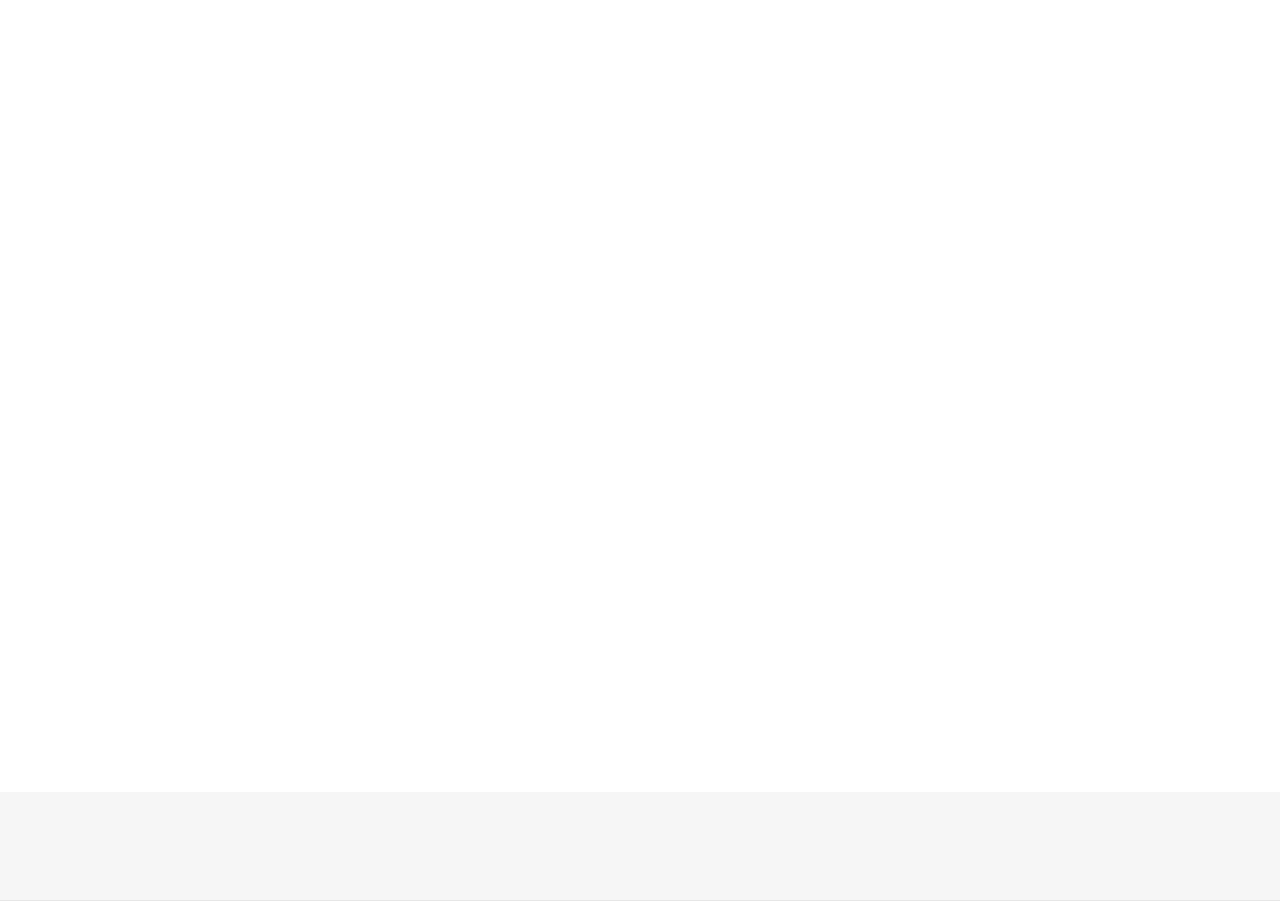
==== website/index.html @ 5d499c59 "adding shopify" ====
<!--Skippies! They make your feet feel fine! Skippies! They cost $19.99-->
<!DOCTYPE html>
<html>
<head>
	<!-- Google tag (gtag.js) -->
	<script async src="https://www.googletagmanager.com/gtag/js?id=G-L37NGV3KVD"></script>
	<script>
	window.dataLayer = window.dataLayer || [];
	function gtag(){dataLayer.push(arguments);}
	gtag('js', new Date());

	gtag('config', 'G-L37NGV3KVD');
	</script>
	<meta charset="UTF-8">
	<title>Skippies Road Bike Sneakers</title>	
  	<meta name="description" content="Skippies road bike sneakers.">
 	<meta name="author" content="Skippies road bike sneakers">
	<meta name="viewport" content="width=device-width, initial-scale=1.0, user-scalable=no">
	<link rel="stylesheet" type="text/css" href="styles/styles.css">
	<link rel="preconnect" href="https://fonts.googleapis.com">
	<link rel="preconnect" href="https://fonts.gstatic.com" crossorigin>
	<link href="https://fonts.googleapis.com/css2?family=Kalam:wght@700&display=swap" rel="stylesheet">
	<link href="https://fonts.googleapis.com/css?family=Roboto:400,500,700" rel="stylesheet">
	<link rel="apple-touch-icon" sizes="180x180" href="img/favicons/apple-touch-icon.png">
	<link rel="icon" type="image/png" sizes="32x32" href="img/favicons/favicon-32x32.png">
	<link rel="icon" type="image/png" sizes="16x16" href="img/favicons/favicon-16x16.png">
	<link rel="manifest" href="img/favicons/manifest.json">
	<link rel="mask-icon" href="img/favicons/safari-pinned-tab.svg" color="#5bbad5">
	<meta name="theme-color" content="#ffffff">
</head>
<body>
	<div class="container hero">
		<div class="brand">
		<a href="https://www.skippies.xyz">
		<img src="img/skippies-logo.svg" class="logo fade fade_ani" alt="Skippies logo.">
		</a>		
		</div>
		<div class="catchphrase">
		<h1 class="quote fade fade_ani">"Skippies! They make your feet feel fine! Skippies! They cost $19.99!"</h1>
		</div>
		<div class="shoes">
		<img src="img/shoes-white.jpg" class="shoes fade fade_ani" alt="Skippies shoes.">
		</div>
		<div id='product-component-1691721168017' style="margin: 0 auto;"></div>
		<!-- <a href="shopify" target="_blank" class="buy btn btn-info btn-lg fade fade_ani">SHOP THE BROOKLYN MODEL</button></a> -->
	</div>

	<script type="text/javascript">
		/*<![CDATA[*/
		(function () {
		  var scriptURL = 'https://sdks.shopifycdn.com/buy-button/latest/buy-button-storefront.min.js';
		  if (window.ShopifyBuy) {
			if (window.ShopifyBuy.UI) {
			  ShopifyBuyInit();
			} else {
			  loadScript();
			}
		  } else {
			loadScript();
		  }
		  function loadScript() {
			var script = document.createElement('script');
			script.async = true;
			script.src = scriptURL;
			(document.getElementsByTagName('head')[0] || document.getElementsByTagName('body')[0]).appendChild(script);
			script.onload = ShopifyBuyInit;
		  }
		  function ShopifyBuyInit() {
			var client = ShopifyBuy.buildClient({
			  domain: '66ab06-2.myshopify.com',
			  storefrontAccessToken: '29d906580c5eb1ef459caec96da511c9',
			});
			ShopifyBuy.UI.onReady(client).then(function (ui) {
			  ui.createComponent('product', {
				id: '8495640707359',
				node: document.getElementById('product-component-1691721168017'),
				moneyFormat: '%24%7B%7Bamount%7D%7D',
				options: {
		  "product": {
			"styles": {
			  "product": {
				"@media (min-width: 601px)": {
				  "max-width": "calc(25% - 20px)",
				  "margin-left": "20px",
				  "margin-bottom": "50px"
				}
			  }
			},
			"contents": {
			  "img": false,
			  "title": false,
			  "price": false
			},
			"text": {
			  "button": "Add to cart"
			}
		  },
		  "productSet": {
			"styles": {
			  "products": {
				"@media (min-width: 601px)": {
				  "margin-left": "-20px"
				}
			  }
			}
		  },
		  "modalProduct": {
			"contents": {
			  "img": false,
			  "imgWithCarousel": true,
			  "button": false,
			  "buttonWithQuantity": true
			},
			"styles": {
			  "product": {
				"@media (min-width: 601px)": {
				  "max-width": "100%",
				  "margin-left": "0px",
				  "margin-bottom": "0px"
				}
			  }
			},
			"text": {
			  "button": "Add to cart"
			}
		  },
		  "option": {},
		  "cart": {
			"text": {
			  "total": "Subtotal",
			  "button": "Checkout"
			}
		  },
		  "toggle": {}
		},
			  });
			});
		  }
		})();
		/*]]>*/
	</script>
<script src="https://code.jquery.com/jquery-1.12.0.min.js"></script></script>
	<div>
		<div class="social" align="center">
			<div class="wrap">
			<a href="mailto:contact@skippies.xyz" target="_blank"><h2 class="contact fade fade_ani">contact@skippies.xyz</h2></a>
			</div>
		</div>
	</div>
</body>
</html>
---- website/styles/styles.css ----
/*General Styles*/

* {
	margin: 0;
	vertical-align: top;
    box-sizing: border-box;
    transition: all 0.3s;
}

body {	
	background-color: #ffffff;
  font-family: 'Kalam', cursive;
  color: #333333;
  -webkit-font-smoothing: antialiased;
	line-height: 1.5;
}

h1 {
	font-size: 22px;
	font-weight: 500;
}

h2 {
	font-size: 18px;
	font-weight: 500;
	line-height: 1.25;
}

a {
	color: #ff6454;
	text-decoration: none;
}

a:hover {
  	color: #006bb6;
	text-decoration: none;
  	transition: 0.3s;
}

a:hover, a:active, a:focus {
	text-decoration: none;
}

.btn {
  font-family:'Roboto', sans-serif;
	color: #ffffff;
	background-color: #006bb6;
	border: none;
	border-radius: 8px;
	padding: 16px 36px;
	font-size: 16px;
  line-height: 1.5;
  font-weight: bold;
  width: 100%;
}

.btn:hover, .btn:active, .btn:focus, .btn-secondary:hover, .btn-secondary:active, .btn-secondary:focus {
	outline: none;
	color: #ffffff;
	background-color: #ff6454;
  transition: 0.5s;
}

/*Layout*/

.hero {
	text-align: center;
  animation-timing-function: cubic-bezier(.2,.08,.25,.92);
	animation-fill-mode: forwards;
  padding: 0% 10% 0% 10%;
	width:100vw;
	height: 88vh;
  display: table-cell;
  vertical-align: middle;
  background-color: #ffffff;
}

.logo {
	width: 50%;
	padding-bottom: 15px;
}

.seal {
  width: 12%;
  padding-bottom: 13px;
}

.catchphrase {
  width: 90%;
	margin: 0 auto;
  margin-bottom: 16px;
}

.shoes{
  width: 110%;
  margin-bottom: 36px;
}

.brand {
  margin-bottom: 36px;
}

.notfound {
	width: 75px;
	padding-bottom: 11px;
}

.social {
	background: #f6f6f6;
  border-bottom: 1px solid #e6e6e6;
	margin: 0 auto;
}

.social a {
  width: calc(100vw / 5.5);
  height: 12vh;
  display: table-cell;
  border: 0;
  text-align: center;
  vertical-align: middle;
  position: relative;
}

.wrap {
  max-width: 1600px;
}

/*Animation*/

@keyframes fade {

0% {
	transform: translateY(20px);
  opacity: 0;
}

100% {
  opacity: 1;
}

}

.fade {
  opacity: 0;
}

.fade_ani {
  animation-name: fade;
  animation-duration: .3s;
	animation-fill-mode: forwards;  
}

.logo {
	animation-delay: .1s;
}

.quote {
	animation-delay: .3s;
}

.shoes {
	animation-delay: .4s;
}

.buy {
	animation-delay: .7s;
}

.contact {
	animation-delay: .9s;
}


/*Media Queries*/

@media screen and (min-width: 768px) {

h1 {
	font-size: 32px;
}

h2 {
	font-size: 24px;
}

.logo {
	width: 280px;
	padding-bottom: 13px;
}

.seal {
  width: 64px;
  padding-bottom: 13px;
}

.catchphrase {
  width: 50%;
}

.shoes {
  width: 500px;
  margin: 0 auto;
  margin-bottom: 40px;
}

.notfound {	
	width: 100px;
	padding-bottom: 13px;
}

.btn {
 font-size: 18px;
}

.social a {
  width: calc(100vw / 4);
}

}
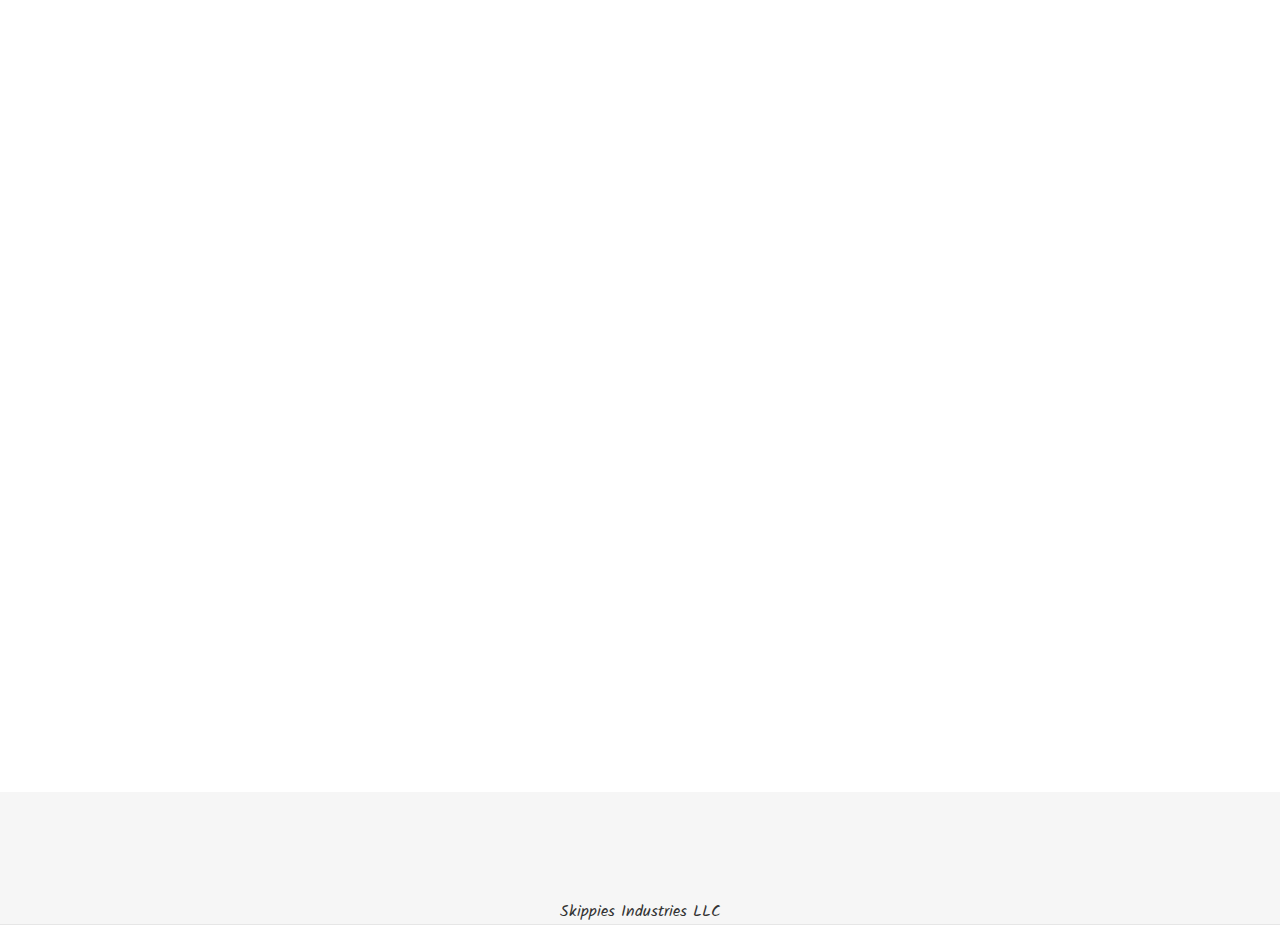
==== commit ed769adb: "adding skippies industries llc" ====
--- a/website/index.html
+++ b/website/index.html
@@ -5,11 +5,11 @@
 	<!-- Google tag (gtag.js) -->
 	<script async src="https://www.googletagmanager.com/gtag/js?id=G-L37NGV3KVD"></script>
 	<script>
-	window.dataLayer = window.dataLayer || [];
-	function gtag(){dataLayer.push(arguments);}
-	gtag('js', new Date());
-
-	gtag('config', 'G-L37NGV3KVD');
+		window.dataLayer = window.dataLayer || [];
+		function gtag(){dataLayer.push(arguments);}
+		gtag('js', new Date());
+
+		gtag('config', 'G-L37NGV3KVD');
 	</script>
 	<meta charset="UTF-8">
 	<title>Skippies Road Bike Sneakers</title>	
@@ -27,6 +27,66 @@
 	<link rel="manifest" href="img/favicons/manifest.json">
 	<link rel="mask-icon" href="img/favicons/safari-pinned-tab.svg" color="#5bbad5">
 	<meta name="theme-color" content="#ffffff">
+	<style>
+/* Popup container - can be anything you want */
+.popup {
+  position: relative;
+  display: inline-block;
+  cursor: pointer;
+  -webkit-user-select: none;
+  -moz-user-select: none;
+  -ms-user-select: none;
+  user-select: none;
+}
+
+/* The actual popup */
+.popup .popuptext {
+    visibility: hidden;
+    width: 280px;
+    background-color: #555555;
+    color: #ffffff;
+    text-align: center;
+    border-radius: 6px;
+    padding: 8px 0;
+    position: absolute;
+    z-index: 1;
+    bottom: 260%;
+    margin-left: -140px;
+    filter: drop-shadow(0 0 0.75rem #333333);
+    font-family: 'Roboto';
+    padding-left: 15%;
+    padding-right: 15%;
+}
+
+/* Popup arrow */
+.popup .popuptext::after {
+  content: "";
+  position: absolute;
+  top: 100%;
+  margin-left: -5px;
+  border-width: 5px;
+  border-style: solid;
+  border-color: #555555 transparent transparent transparent;
+}
+
+/* Toggle this class - hide and show the popup */
+.popup .show {
+  visibility: visible;
+  -webkit-animation: fadeIn 0.1s;
+  animation: fadeIn 0.1s;
+}
+
+/* Add animation (fade in the popup) */
+@-webkit-keyframes fadeIn {
+  from {opacity: 0;} 
+  to {opacity: 1;}
+}
+
+@keyframes fadeIn {
+  from {opacity: 0;}
+  to {opacity: 1;}
+}
+</style>
 </head>
 <body>
 	<div class="container hero">
@@ -41,110 +101,372 @@
 		<div class="shoes">
 		<img src="img/shoes-white.jpg" class="shoes fade fade_ani" alt="Skippies shoes.">
 		</div>
-		<div id='product-component-1691721168017' style="margin: 0 auto;"></div>
-		<!-- <a href="shopify" target="_blank" class="buy btn btn-info btn-lg fade fade_ani">SHOP THE BROOKLYN MODEL</button></a> -->
+		<div id='product-component-1692741425163' class="contact fade fade_ani">
+			<h5 align="left">SELECT A SIZE</h5>
+		</div>
+<script type="text/javascript">
+/*<![CDATA[*/
+(function () {
+  var scriptURL = 'https://sdks.shopifycdn.com/buy-button/latest/buy-button-storefront.min.js';
+  if (window.ShopifyBuy) {
+    if (window.ShopifyBuy.UI) {
+      ShopifyBuyInit();
+    } else {
+      loadScript();
+    }
+  } else {
+    loadScript();
+  }
+  function loadScript() {
+    var script = document.createElement('script');
+    script.async = true;
+    script.src = scriptURL;
+    (document.getElementsByTagName('head')[0] || document.getElementsByTagName('body')[0]).appendChild(script);
+    script.onload = ShopifyBuyInit;
+  }
+  function ShopifyBuyInit() {
+    var client = ShopifyBuy.buildClient({
+      domain: '66ab06-2.myshopify.com',
+      storefrontAccessToken: '29d906580c5eb1ef459caec96da511c9',
+    });
+    ShopifyBuy.UI.onReady(client).then(function (ui) {
+      ui.createComponent('product', {
+        id: '8495640707359',
+        node: document.getElementById('product-component-1692741425163'),
+        moneyFormat: '%24%7B%7Bamount%7D%7D',
+        options: {
+  "product": {
+    "styles": {
+      "product": {
+        "@media (min-width: 601px)": {
+          "max-width": "calc(25% - 20px)",
+          "margin-left": "20px",
+          "margin-bottom": "50px"
+        }
+      },
+      "button": {
+        "font-family": "Roboto, sans-serif",
+        "font-weight": "bold",
+        "font-size": "16px",
+        "padding-top": "16px",
+        "padding-bottom": "16px",
+        ":hover": {
+          "background-color": "#ff6454"
+        },
+        "background-color": "#006bb6",
+        ":focus": {
+          "background-color": "#0060a4"
+        },
+        "border-radius": "8px",
+        "padding-left": "22px",
+        "padding-right": "22px"
+      },
+      "quantityInput": {
+        "font-size": "16px",
+        "padding-top": "16px",
+        "padding-bottom": "16px"
+      }
+    },
+    "contents": {
+      "img": false,
+      "title": false,
+      "price": false
+    },
+    "text": {
+      "button": "GET THE BROOKLYN MODEL"
+    },
+    "googleFonts": [
+      "Roboto"
+    ]
+  },
+  "productSet": {
+    "styles": {
+      "products": {
+        "@media (min-width: 601px)": {
+          "margin-left": "-20px"
+        }
+      }
+    }
+  },
+  "modalProduct": {
+    "contents": {
+      "img": false,
+      "imgWithCarousel": true,
+      "button": false,
+      "buttonWithQuantity": true
+    },
+    "styles": {
+      "product": {
+        "@media (min-width: 601px)": {
+          "max-width": "100%",
+          "margin-left": "0px",
+          "margin-bottom": "0px"
+        }
+      },
+      "button": {
+        "font-family": "Roboto, sans-serif",
+        "font-weight": "bold",
+        "font-size": "16px",
+        "padding-top": "16px",
+        "padding-bottom": "16px",
+        ":hover": {
+          "background-color": "#ff6454"
+        },
+        "background-color": "#006bb6",
+        ":focus": {
+          "background-color": "#0060a4"
+        },
+        "border-radius": "8px",
+        "padding-left": "22px",
+        "padding-right": "22px"
+      },
+      "quantityInput": {
+        "font-size": "16px",
+        "padding-top": "16px",
+        "padding-bottom": "16px"
+      }
+    },
+    "googleFonts": [
+      "Roboto"
+    ],
+    "text": {
+      "button": "Add to cart"
+    }
+  },
+  "option": {
+    "styles": {
+      "label": {
+        "font-family": "Roboto, sans-serif",
+        "font-weight": "bold"
+      },
+      "select": {
+        "font-family": "Roboto, sans-serif",
+        "font-weight": "bold"
+      }
+    },
+    "googleFonts": [
+      "Roboto"
+    ]
+  },
+  "cart": {
+    "styles": {
+      "button": {
+        "font-family": "Roboto, sans-serif",
+        "font-weight": "bold",
+        "font-size": "16px",
+        "padding-top": "16px",
+        "padding-bottom": "16px",
+        ":hover": {
+          "background-color": "#ff6454"
+        },
+        "background-color": "#006bb6",
+        ":focus": {
+          "background-color": "#0060a4"
+        },
+        "border-radius": "8px"
+      },
+      "title": {
+        "color": "#4d4d4d"
+      },
+      "header": {
+        "color": "#4d4d4d"
+      },
+      "lineItems": {
+        "color": "#4d4d4d"
+      },
+      "subtotalText": {
+        "color": "#4d4d4d"
+      },
+      "subtotal": {
+        "color": "#4d4d4d"
+      },
+      "notice": {
+        "color": "#4d4d4d"
+      },
+      "currency": {
+        "color": "#4d4d4d"
+      },
+      "close": {
+        "color": "#4d4d4d",
+        ":hover": {
+          "color": "#4d4d4d"
+        }
+      },
+      "empty": {
+        "color": "#4d4d4d"
+      },
+      "noteDescription": {
+        "color": "#4d4d4d"
+      },
+      "discountText": {
+        "color": "#4d4d4d"
+      },
+      "discountIcon": {
+        "fill": "#4d4d4d"
+      },
+      "discountAmount": {
+        "color": "#4d4d4d"
+      }
+    },
+    "text": {
+      "title": "My Skippies Shopping Cart",
+      "total": "Subtotal",
+      "button": "CONTINUE TO CHECKOUT"
+    },
+    "popup": false,
+    "googleFonts": [
+      "Roboto"
+    ]
+  },
+  "toggle": {
+    "styles": {
+      "toggle": {
+        "font-family": "Roboto, sans-serif",
+        "font-weight": "bold",
+        "background-color": "#006bb6",
+        ":hover": {
+          "background-color": "#ff6454"
+        },
+        ":focus": {
+          "background-color": "#0060a4"
+        }
+      },
+      "count": {
+        "font-size": "16px"
+      }
+    },
+    "googleFonts": [
+      "Roboto"
+    ]
+  },
+  "lineItem": {
+    "styles": {
+      "variantTitle": {
+        "color": "#4d4d4d"
+      },
+      "title": {
+        "color": "#4d4d4d"
+      },
+      "price": {
+        "color": "#4d4d4d"
+      },
+      "fullPrice": {
+        "color": "#4d4d4d"
+      },
+      "discount": {
+        "color": "#4d4d4d"
+      },
+      "discountIcon": {
+        "fill": "#4d4d4d"
+      },
+      "quantity": {
+        "color": "#4d4d4d"
+      },
+      "quantityIncrement": {
+        "color": "#4d4d4d",
+        "border-color": "#4d4d4d"
+      },
+      "quantityDecrement": {
+        "color": "#4d4d4d",
+        "border-color": "#4d4d4d"
+      },
+      "quantityInput": {
+        "color": "#4d4d4d",
+        "border-color": "#4d4d4d"
+      }
+    }
+  }
+},
+      });
+    });
+  }
+})();
+/*]]>*/
+</script>
+<div class="popup contact fade fade_ani" " onclick="myFunction()"><h3>VIEW SIZE CONVERSION CHART</h3>
+  <span class="popuptext" id="myPopup"><table>
+  	<h4>
+  <tr>
+    <th>EU SIZE</th>
+    <th>US WOMEN</th>
+    <th>US MEN</th>
+  </tr>
+  <tr>
+    <td>36</td>
+    <td>6</td>
+    <td>4.5</td>
+  </tr>
+  <tr>
+    <td>37</td>
+    <td>7</td>
+    <td>5</td>
+  </tr>
+  <tr>
+    <td>38</td>
+    <td>7.5</td>
+    <td>6</td>
+  </tr>
+  <tr>
+    <td>39</td>
+    <td>8</td>
+    <td>7</td>
+  </tr>
+  <tr>
+    <td>40</td>
+    <td>9</td>
+    <td>8</td>
+  </tr>
+  <tr>
+    <td>41</td>
+    <td>9.5</td>
+    <td>8.5</td>
+  </tr>
+  <tr>
+    <td>42</td>
+    <td>10</td>
+    <td>9</td>
+  </tr>
+  <tr>
+    <td>43</td>
+    <td>11</td>
+    <td>10</td>
+  </tr>
+  <tr>
+    <td>44</td>
+    <td>12</td>
+    <td>10.5</td>
+  </tr>
+  <tr>
+    <td>45</td>
+    <td>13</td>
+    <td>11</td>
+  </tr>
+  <tr>
+    <td>46</td>
+    <td>13.5</td>
+    <td>12</td>
+  </tr>
+</h4>
+</table></span>
+</div>
+
+
+<script>
+// When the user clicks on div, open the popup
+function myFunction() {
+  var popup = document.getElementById("myPopup");
+  popup.classList.toggle("show");
+}
+</script>
 	</div>
-
-	<script type="text/javascript">
-		/*<![CDATA[*/
-		(function () {
-		  var scriptURL = 'https://sdks.shopifycdn.com/buy-button/latest/buy-button-storefront.min.js';
-		  if (window.ShopifyBuy) {
-			if (window.ShopifyBuy.UI) {
-			  ShopifyBuyInit();
-			} else {
-			  loadScript();
-			}
-		  } else {
-			loadScript();
-		  }
-		  function loadScript() {
-			var script = document.createElement('script');
-			script.async = true;
-			script.src = scriptURL;
-			(document.getElementsByTagName('head')[0] || document.getElementsByTagName('body')[0]).appendChild(script);
-			script.onload = ShopifyBuyInit;
-		  }
-		  function ShopifyBuyInit() {
-			var client = ShopifyBuy.buildClient({
-			  domain: '66ab06-2.myshopify.com',
-			  storefrontAccessToken: '29d906580c5eb1ef459caec96da511c9',
-			});
-			ShopifyBuy.UI.onReady(client).then(function (ui) {
-			  ui.createComponent('product', {
-				id: '8495640707359',
-				node: document.getElementById('product-component-1691721168017'),
-				moneyFormat: '%24%7B%7Bamount%7D%7D',
-				options: {
-		  "product": {
-			"styles": {
-			  "product": {
-				"@media (min-width: 601px)": {
-				  "max-width": "calc(25% - 20px)",
-				  "margin-left": "20px",
-				  "margin-bottom": "50px"
-				}
-			  }
-			},
-			"contents": {
-			  "img": false,
-			  "title": false,
-			  "price": false
-			},
-			"text": {
-			  "button": "Add to cart"
-			}
-		  },
-		  "productSet": {
-			"styles": {
-			  "products": {
-				"@media (min-width: 601px)": {
-				  "margin-left": "-20px"
-				}
-			  }
-			}
-		  },
-		  "modalProduct": {
-			"contents": {
-			  "img": false,
-			  "imgWithCarousel": true,
-			  "button": false,
-			  "buttonWithQuantity": true
-			},
-			"styles": {
-			  "product": {
-				"@media (min-width: 601px)": {
-				  "max-width": "100%",
-				  "margin-left": "0px",
-				  "margin-bottom": "0px"
-				}
-			  }
-			},
-			"text": {
-			  "button": "Add to cart"
-			}
-		  },
-		  "option": {},
-		  "cart": {
-			"text": {
-			  "total": "Subtotal",
-			  "button": "Checkout"
-			}
-		  },
-		  "toggle": {}
-		},
-			  });
-			});
-		  }
-		})();
-		/*]]>*/
-	</script>
+  
 <script src="https://code.jquery.com/jquery-1.12.0.min.js"></script></script>
 	<div>
 		<div class="social" align="center">
 			<div class="wrap">
 			<a href="mailto:contact@skippies.xyz" target="_blank"><h2 class="contact fade fade_ani">contact@skippies.xyz</h2></a>
 			</div>
+      <div>Skippies Industries LLC</div>
 		</div>
 	</div>
 </body>
--- a/website/styles/styles.css
+++ b/website/styles/styles.css
@@ -26,6 +26,20 @@
 	line-height: 1.25;
 }
 
+h3 {
+  font-size: 16px;
+  font-weight: 500;
+  line-height: 1.25;
+  margin-top: 30px;
+  margin-bottom: 30px;
+  font-family:'Roboto', sans-serif;
+}
+
+h4 {
+  font-size: 12px;
+  font-family:'Roboto', sans-serif;
+}
+
 a {
 	color: #ff6454;
 	text-decoration: none;
@@ -40,6 +54,12 @@
 a:hover, a:active, a:focus {
 	text-decoration: none;
 }
+
+.shopify-buy-frame--product {
+    display: block;
+    margin: 0 auto;
+    width: 800px;
+  }
 
 .btn {
   font-family:'Roboto', sans-serif;
@@ -125,6 +145,14 @@
   max-width: 1600px;
 }
 
+.product-component-1692634478164 {
+	width:100vw;
+	height: 88vh;
+  display: table-cell;
+  vertical-align: middle;
+  background-color: #ffffff;
+}
+
 /*Animation*/
 
 @keyframes fade {
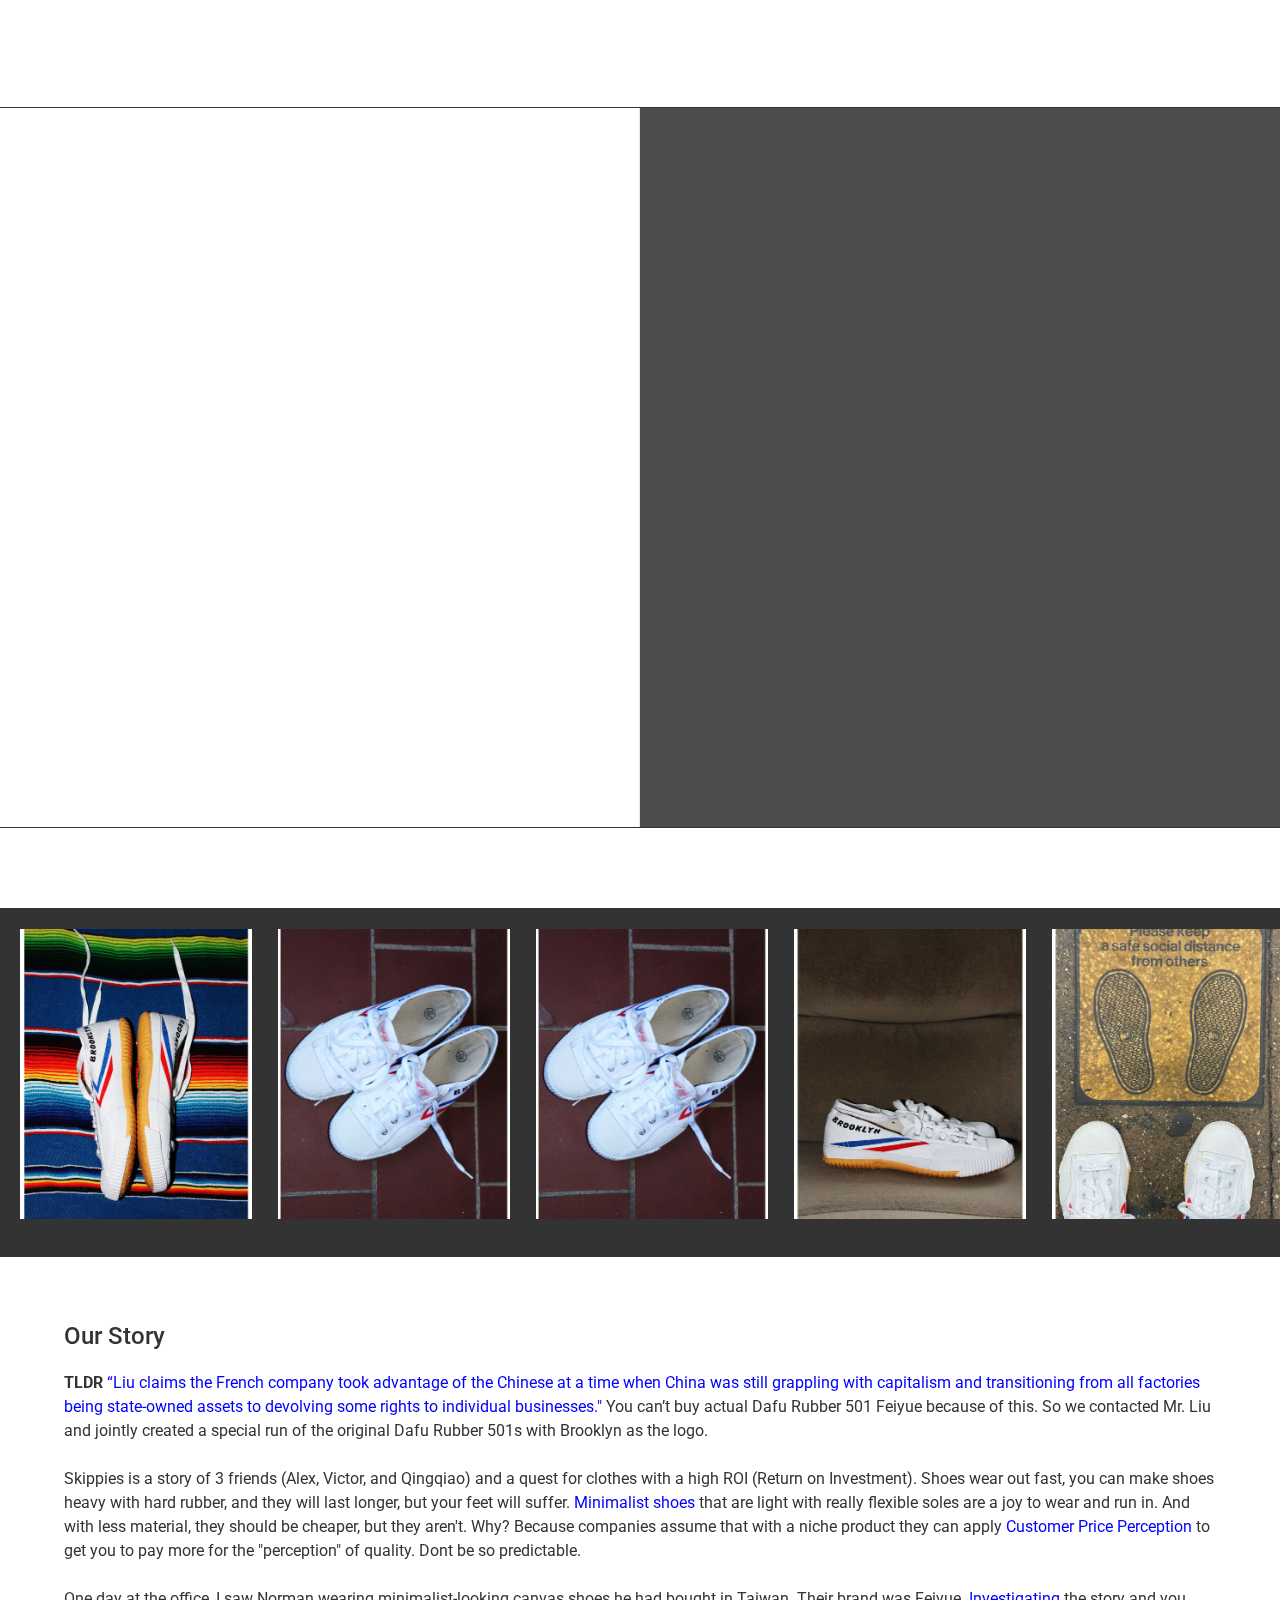
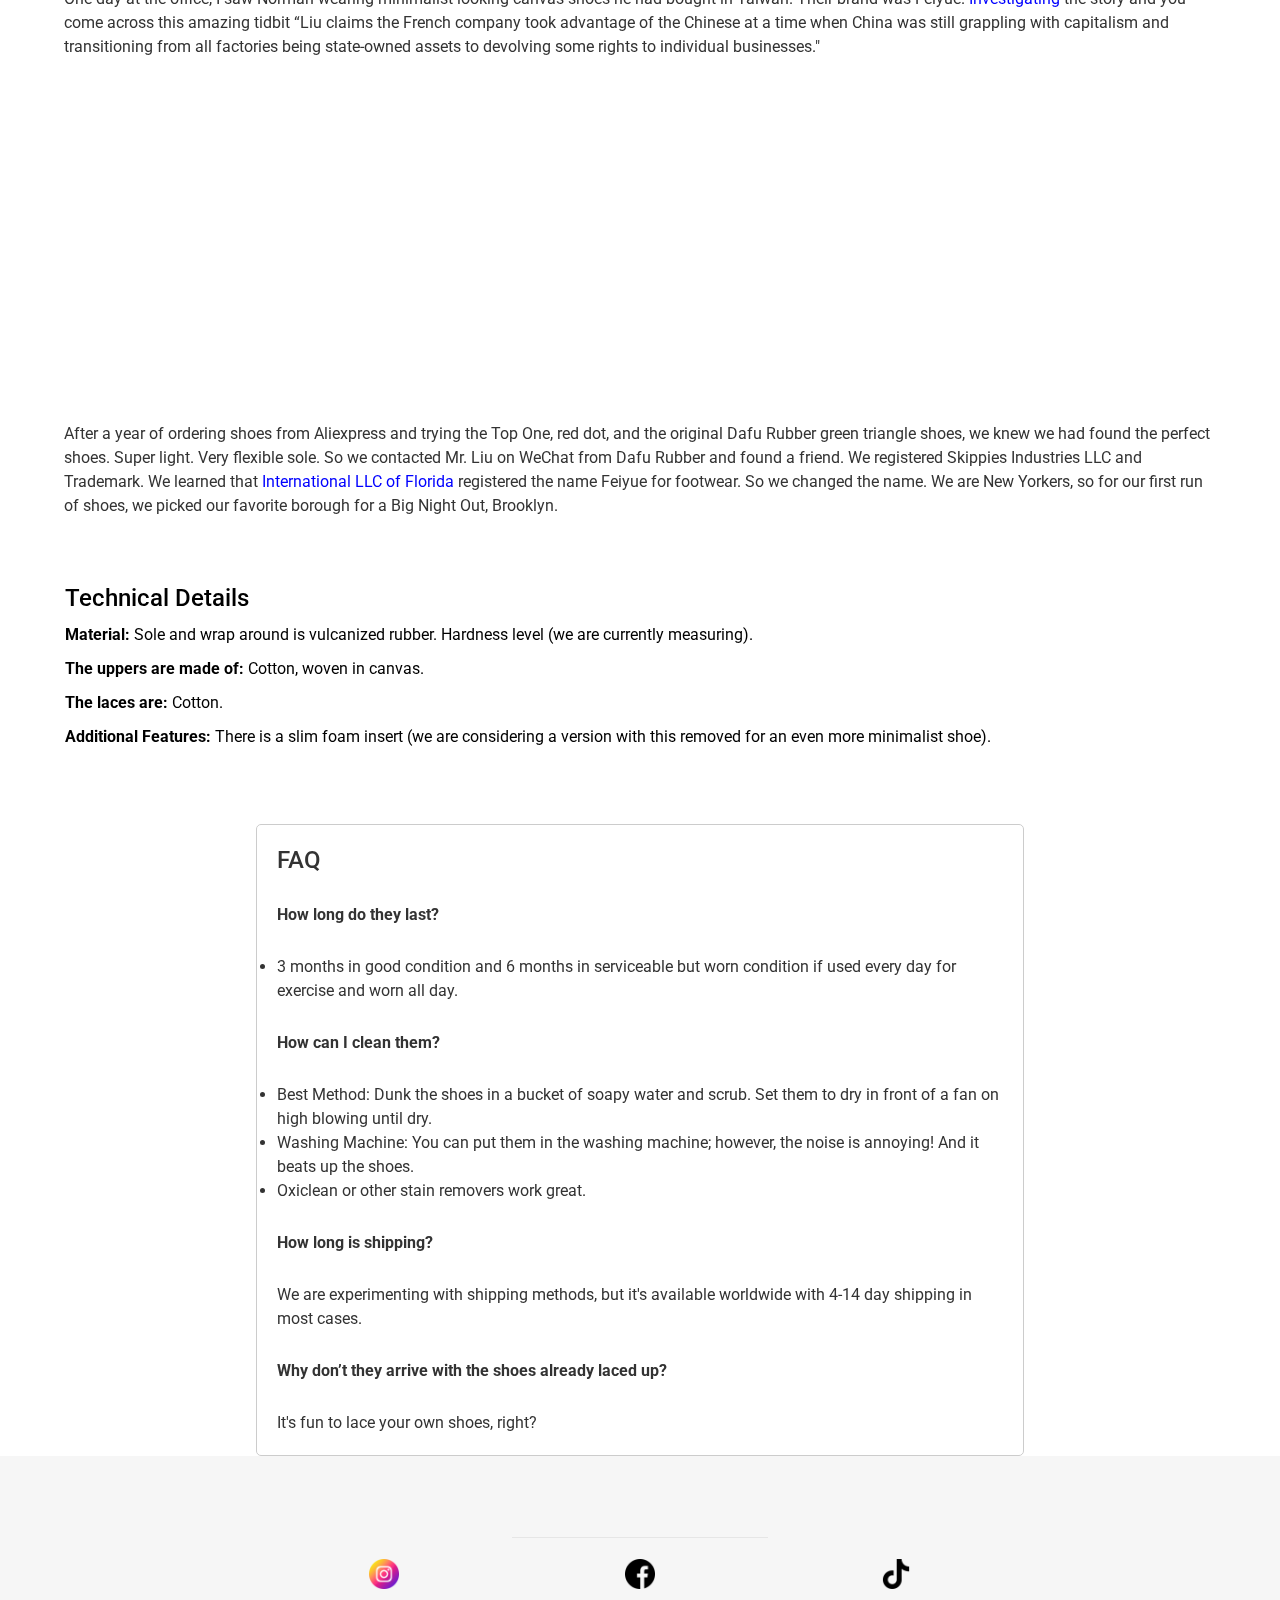
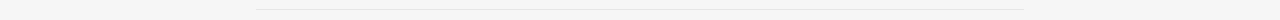
==== commit e3d188f2: "move it all to main" ====
--- a/website/index.html
+++ b/website/index.html
@@ -11,10 +11,11 @@
 
 		gtag('config', 'G-L37NGV3KVD');
 	</script>
+  <meta name="facebook-domain-verification" content="kgql0y1sdasvtj2yg6useh9mh1xpim" />
 	<meta charset="UTF-8">
-	<title>Skippies Road Bike Sneakers</title>	
-  	<meta name="description" content="Skippies road bike sneakers.">
- 	<meta name="author" content="Skippies road bike sneakers">
+	<title>Skippies NYC's Affordable Shoe</title>	
+  	<meta name="description" content="Skippies Brooklyn Sneakers">
+ 	<meta name="author" content="Skippies Brooklyn Sneakers">
 	<meta name="viewport" content="width=device-width, initial-scale=1.0, user-scalable=no">
 	<link rel="stylesheet" type="text/css" href="styles/styles.css">
 	<link rel="preconnect" href="https://fonts.googleapis.com">
@@ -28,7 +29,6 @@
 	<link rel="mask-icon" href="img/favicons/safari-pinned-tab.svg" color="#5bbad5">
 	<meta name="theme-color" content="#ffffff">
 	<style>
-/* Popup container - can be anything you want */
 .popup {
   position: relative;
   display: inline-block;
@@ -50,7 +50,7 @@
     padding: 8px 0;
     position: absolute;
     z-index: 1;
-    bottom: 260%;
+    bottom: 60%;
     margin-left: -140px;
     filter: drop-shadow(0 0 0.75rem #333333);
     font-family: 'Roboto';
@@ -88,304 +88,600 @@
 }
 </style>
 </head>
+
 <body>
-	<div class="container hero">
-		<div class="brand">
-		<a href="https://www.skippies.xyz">
-		<img src="img/skippies-logo.svg" class="logo fade fade_ani" alt="Skippies logo.">
-		</a>		
+	<div class="container hero row">
+		<div class="column">
+			<a href="https://www.skippies.xyz">
+			<img src="img/skippies-logo.svg" class="logo fade fade_ani" alt="Skippies logo.">
+			</a>
+		</div>	
+		<div class="column">
+			<h1 class="quote fade fade_ani">NYC's affordable shoe, $19.99 with free shipping!</h1>
 		</div>
-		<div class="catchphrase">
-		<h1 class="quote fade fade_ani">"Skippies! They make your feet feel fine! Skippies! They cost $19.99!"</h1>
-		</div>
-		<div class="shoes">
-		<img src="img/shoes-white.jpg" class="shoes fade fade_ani" alt="Skippies shoes.">
-		</div>
-		<div id='product-component-1692741425163' class="contact fade fade_ani">
-			<h5 align="left">SELECT A SIZE</h5>
-		</div>
-<script type="text/javascript">
-/*<![CDATA[*/
-(function () {
-  var scriptURL = 'https://sdks.shopifycdn.com/buy-button/latest/buy-button-storefront.min.js';
-  if (window.ShopifyBuy) {
-    if (window.ShopifyBuy.UI) {
-      ShopifyBuyInit();
-    } else {
-      loadScript();
-    }
-  } else {
-    loadScript();
-  }
-  function loadScript() {
-    var script = document.createElement('script');
-    script.async = true;
-    script.src = scriptURL;
-    (document.getElementsByTagName('head')[0] || document.getElementsByTagName('body')[0]).appendChild(script);
-    script.onload = ShopifyBuyInit;
-  }
-  function ShopifyBuyInit() {
-    var client = ShopifyBuy.buildClient({
-      domain: '66ab06-2.myshopify.com',
-      storefrontAccessToken: '29d906580c5eb1ef459caec96da511c9',
-    });
-    ShopifyBuy.UI.onReady(client).then(function (ui) {
-      ui.createComponent('product', {
-        id: '8495640707359',
-        node: document.getElementById('product-component-1692741425163'),
-        moneyFormat: '%24%7B%7Bamount%7D%7D',
-        options: {
-  "product": {
-    "styles": {
+  </div>
+
+	<div class="sneakers row">
+		<div class="column-2 black">
+      <div class="row">
+			<img src="img/brooklyn-black-sneakers.png" class="shoes fade fade_ani" alt="Skippies shoes.">
+      </div>
+			<div id='product-component-1697496834485' class="row contact fade fade_ani">
+			 <h5 align="left">SELECT A SIZE</h5>
+       <script type="text/javascript">
+    /*<![CDATA[*/
+    (function () {
+      var scriptURL = 'https://sdks.shopifycdn.com/buy-button/latest/buy-button-storefront.min.js';
+      if (window.ShopifyBuy) {
+        if (window.ShopifyBuy.UI) {
+          ShopifyBuyInit();
+        } else {
+          loadScript();
+        }
+      } else {
+        loadScript();
+      }
+      function loadScript() {
+        var script = document.createElement('script');
+        script.async = true;
+        script.src = scriptURL;
+        (document.getElementsByTagName('head')[0] || document.getElementsByTagName('body')[0]).appendChild(script);
+        script.onload = ShopifyBuyInit;
+      }
+      function ShopifyBuyInit() {
+        var client = ShopifyBuy.buildClient({
+          domain: '66ab06-2.myshopify.com',
+          storefrontAccessToken: '29d906580c5eb1ef459caec96da511c9',
+        });
+        ShopifyBuy.UI.onReady(client).then(function (ui) {
+          ui.createComponent('product', {
+            id: '8727071195423',
+            node: document.getElementById('product-component-1697496834485'),
+            moneyFormat: '%24%7B%7Bamount%7D%7D',
+            options: {
       "product": {
-        "@media (min-width: 601px)": {
-          "max-width": "calc(25% - 20px)",
-          "margin-left": "20px",
-          "margin-bottom": "50px"
+        "styles": {
+          "product": {
+            "@media (min-width: 601px)": {
+              "max-width": "calc(25% - 20px)",
+              "margin-left": "20px",
+              "margin-bottom": "50px"
+            }
+          },
+          "button": {
+            "font-family": "Roboto, sans-serif",
+            "font-weight": "bold",
+            "font-size": "16px",
+            "padding-top": "16px",
+            "padding-bottom": "16px",
+            ":hover": {
+              "background-color": "#ff6454"
+            },
+            "background-color": "#006bb6",
+            ":focus": {
+              "background-color": "#ff6454"
+            },
+            "border-radius": "8px",
+            "padding-left": "22px",
+            "padding-right": "22px"
+          },
+          "quantityInput": {
+            "font-size": "16px",
+            "padding-top": "16px",
+            "padding-bottom": "16px"
+          }
+        },
+        "contents": {
+          "img": false,
+          "title": false,
+          "price": false
+        },
+        "text": {
+          "button": "GET THE BROOKLYN MODEL"
+        },
+        "googleFonts": [
+          "Roboto"
+        ]
+      },
+      "productSet": {
+        "styles": {
+          "products": {
+            "@media (min-width: 601px)": {
+              "margin-left": "-20px"
+            }
+          }
         }
       },
-      "button": {
-        "font-family": "Roboto, sans-serif",
-        "font-weight": "bold",
-        "font-size": "16px",
-        "padding-top": "16px",
-        "padding-bottom": "16px",
-        ":hover": {
-          "background-color": "#ff6454"
-        },
-        "background-color": "#006bb6",
-        ":focus": {
-          "background-color": "#0060a4"
-        },
-        "border-radius": "8px",
-        "padding-left": "22px",
-        "padding-right": "22px"
-      },
-      "quantityInput": {
-        "font-size": "16px",
-        "padding-top": "16px",
-        "padding-bottom": "16px"
+      "modalProduct": {
+        "contents": {
+          "img": false,
+          "imgWithCarousel": true,
+          "button": false,
+          "buttonWithQuantity": true
+        },
+        "styles": {
+          "product": {
+            "@media (min-width: 601px)": {
+              "max-width": "100%",
+              "margin-left": "0px",
+              "margin-bottom": "0px"
+            }
+          },
+          "button": {
+            "font-family": "Roboto, sans-serif",
+            "font-weight": "bold",
+            "font-size": "16px",
+            "padding-top": "16px",
+            "padding-bottom": "16px",
+            ":hover": {
+              "background-color": "#ff6454"
+            },
+            "background-color": "#006bb6",
+            ":focus": {
+              "background-color": "#ff6454"
+            },
+            "border-radius": "8px",
+            "padding-left": "22px",
+            "padding-right": "22px"
+          },
+          "quantityInput": {
+            "font-size": "16px",
+            "padding-top": "16px",
+            "padding-bottom": "16px"
+          }
+        },
+        "googleFonts": [
+          "Roboto"
+        ],
+        "text": {
+          "button": "Add to cart"
+        }
+      },
+      "option": {
+        "styles": {
+          "label": {
+            "font-family": "Roboto, sans-serif",
+            "font-weight": "bold"
+          },
+          "select": {
+            "font-family": "Roboto, sans-serif",
+            "font-weight": "bold"
+          }
+        },
+        "googleFonts": [
+          "Roboto"
+        ]
+      },
+      "cart": {
+        "styles": {
+          "button": {
+            "font-family": "Roboto, sans-serif",
+            "font-weight": "bold",
+            "font-size": "16px",
+            "padding-top": "16px",
+            "padding-bottom": "16px",
+            ":hover": {
+              "background-color": "#ff6454"
+            },
+            "background-color": "#006bb6",
+            ":focus": {
+              "background-color": "#ff6454"
+            },
+            "border-radius": "8px"
+          },
+          "title": {
+            "color": "#4d4d4d"
+          },
+          "header": {
+            "color": "#4d4d4d"
+          },
+          "lineItems": {
+            "color": "#4d4d4d"
+          },
+          "subtotalText": {
+            "color": "#4d4d4d"
+          },
+          "subtotal": {
+            "color": "#4d4d4d"
+          },
+          "notice": {
+            "color": "#4d4d4d"
+          },
+          "currency": {
+            "color": "#4d4d4d"
+          },
+          "close": {
+            "color": "#4d4d4d",
+            ":hover": {
+              "color": "#4d4d4d"
+            }
+          },
+          "empty": {
+            "color": "#4d4d4d"
+          },
+          "noteDescription": {
+            "color": "#4d4d4d"
+          },
+          "discountText": {
+            "color": "#4d4d4d"
+          },
+          "discountIcon": {
+            "fill": "#4d4d4d"
+          },
+          "discountAmount": {
+            "color": "#4d4d4d"
+          }
+        },
+        "text": {
+          "title": "My Skippies Shopping Cart",
+          "total": "Subtotal",
+          "button": "CONTINUE TO CHECKOUT"
+        },
+        "popup": false,
+        "googleFonts": [
+          "Roboto"
+        ]
+      },
+      "toggle": {
+        "styles": {
+          "toggle": {
+            "font-family": "Roboto, sans-serif",
+            "font-weight": "bold",
+            "background-color": "#ff6454",
+            ":hover": {
+              "background-color": "#006bb6"
+            },
+            ":focus": {
+              "background-color": "#006bb6"
+            }
+          },
+          "count": {
+            "font-size": "16px"
+          }
+        },
+        "googleFonts": [
+          "Roboto"
+        ]
+      },
+      "lineItem": {
+        "styles": {
+          "variantTitle": {
+            "color": "#4d4d4d"
+          },
+          "title": {
+            "color": "#4d4d4d"
+          },
+          "price": {
+            "color": "#4d4d4d"
+          },
+          "fullPrice": {
+            "color": "#4d4d4d"
+          },
+          "discount": {
+            "color": "#4d4d4d"
+          },
+          "discountIcon": {
+            "fill": "#4d4d4d"
+          },
+          "quantity": {
+            "color": "#4d4d4d"
+          },
+          "quantityIncrement": {
+            "color": "#4d4d4d",
+            "border-color": "#4d4d4d"
+          },
+          "quantityDecrement": {
+            "color": "#4d4d4d",
+            "border-color": "#4d4d4d"
+          },
+          "quantityInput": {
+            "color": "#4d4d4d",
+            "border-color": "#4d4d4d"
+          }
+        }
       }
     },
-    "contents": {
-      "img": false,
-      "title": false,
-      "price": false
-    },
-    "text": {
-      "button": "GET THE BROOKLYN MODEL"
-    },
-    "googleFonts": [
-      "Roboto"
-    ]
-  },
-  "productSet": {
-    "styles": {
-      "products": {
-        "@media (min-width: 601px)": {
-          "margin-left": "-20px"
+          });
+        });
+      }
+    })();
+    /*]]>*/
+    </script>
+          </div>
+        </div>
+        <div class="column-2 white">
+          <div class="row">
+          <img src="img/brooklyn-white-sneakers.png" class="shoes fade fade_ani" alt="Skippies shoes.">
+          </div>
+          <div id='product-component-1692741425163' class="contact fade fade_ani">
+          <h5 align="left" style="color:#ffffff">SELECT A SIZE</h5>
+        </div>
+    <script type="text/javascript">
+    /*<![CDATA[*/
+    (function () {
+      var scriptURL = 'https://sdks.shopifycdn.com/buy-button/latest/buy-button-storefront.min.js';
+      if (window.ShopifyBuy) {
+        if (window.ShopifyBuy.UI) {
+          ShopifyBuyInit();
+        } else {
+          loadScript();
+        }
+      } else {
+        loadScript();
+      }
+      function loadScript() {
+        var script = document.createElement('script');
+        script.async = true;
+        script.src = scriptURL;
+        (document.getElementsByTagName('head')[0] || document.getElementsByTagName('body')[0]).appendChild(script);
+        script.onload = ShopifyBuyInit;
+      }
+      function ShopifyBuyInit() {
+        var client = ShopifyBuy.buildClient({
+          domain: '66ab06-2.myshopify.com',
+          storefrontAccessToken: '29d906580c5eb1ef459caec96da511c9',
+        });
+        ShopifyBuy.UI.onReady(client).then(function (ui) {
+          ui.createComponent('product', {
+            id: '8495640707359',
+            node: document.getElementById('product-component-1692741425163'),
+            moneyFormat: '%24%7B%7Bamount%7D%7D',
+            options: {
+      "product": {
+        "styles": {
+          "product": {
+            "@media (min-width: 601px)": {
+              "max-width": "calc(25% - 20px)",
+              "margin-left": "20px",
+              "margin-bottom": "50px"
+            }
+          },
+          "button": {
+            "font-family": "Roboto, sans-serif",
+            "font-weight": "bold",
+            "font-size": "16px",
+            "padding-top": "16px",
+            "padding-bottom": "16px",
+            ":hover": {
+              "background-color": "#006bb6"
+            },
+            "background-color": "#ff6454",
+            ":focus": {
+              "background-color": "#ff6454"
+            },
+            "border-radius": "8px",
+            "padding-left": "22px",
+            "padding-right": "22px"
+          },
+          "quantityInput": {
+            "font-size": "16px",
+            "padding-top": "16px",
+            "padding-bottom": "16px"
+          }
+        },
+        "contents": {
+          "img": false,
+          "title": false,
+          "price": false
+        },
+        "text": {
+          "button": "GET THE BROOKLYN MODEL"
+        },
+        "googleFonts": [
+          "Roboto"
+        ]
+      },
+      "productSet": {
+        "styles": {
+          "products": {
+            "@media (min-width: 601px)": {
+              "margin-left": "-20px"
+            }
+          }
+        }
+      },
+      "modalProduct": {
+        "contents": {
+          "img": false,
+          "imgWithCarousel": true,
+          "button": false,
+          "buttonWithQuantity": true
+        },
+        "styles": {
+          "product": {
+            "@media (min-width: 601px)": {
+              "max-width": "100%",
+              "margin-left": "0px",
+              "margin-bottom": "0px"
+            }
+          },
+          "button": {
+            "font-family": "Roboto, sans-serif",
+            "font-weight": "bold",
+            "font-size": "16px",
+            "padding-top": "16px",
+            "padding-bottom": "16px",
+            ":hover": {
+              "background-color": "#006bb6"
+            },
+            "background-color": "#ff6454",
+            ":focus": {
+              "background-color": "#ff6454"
+            },
+            "border-radius": "8px",
+            "padding-left": "22px",
+            "padding-right": "22px"
+          },
+          "quantityInput": {
+            "font-size": "16px",
+            "padding-top": "16px",
+            "padding-bottom": "16px"
+          }
+        },
+        "googleFonts": [
+          "Roboto"
+        ],
+        "text": {
+          "button": "Add to cart"
+        }
+      },
+      "option": {
+        "styles": {
+          "label": {
+            "font-family": "Roboto, sans-serif",
+            "font-weight": "bold"
+          },
+          "select": {
+            "font-family": "Roboto, sans-serif",
+            "font-weight": "bold"
+          }
+        },
+        "googleFonts": [
+          "Roboto"
+        ]
+      },
+      "cart": {
+        "styles": {
+          "button": {
+            "font-family": "Roboto, sans-serif",
+            "font-weight": "bold",
+            "font-size": "16px",
+            "padding-top": "16px",
+            "padding-bottom": "16px",
+            ":hover": {
+              "background-color": "#006bb6"
+            },
+            "background-color": "#006bb6",
+            ":focus": {
+              "background-color": "#ff6454"
+            },
+            "border-radius": "8px"
+          },
+          "title": {
+            "color": "#4d4d4d"
+          },
+          "header": {
+            "color": "#4d4d4d"
+          },
+          "lineItems": {
+            "color": "#4d4d4d"
+          },
+          "subtotalText": {
+            "color": "#4d4d4d"
+          },
+          "subtotal": {
+            "color": "#4d4d4d"
+          },
+          "notice": {
+            "color": "#4d4d4d"
+          },
+          "currency": {
+            "color": "#4d4d4d"
+          },
+          "close": {
+            "color": "#4d4d4d",
+            ":hover": {
+              "color": "#4d4d4d"
+            }
+          },
+          "empty": {
+            "color": "#4d4d4d"
+          },
+          "noteDescription": {
+            "color": "#4d4d4d"
+          },
+          "discountText": {
+            "color": "#4d4d4d"
+          },
+          "discountIcon": {
+            "fill": "#4d4d4d"
+          },
+          "discountAmount": {
+            "color": "#4d4d4d"
+          }
+        },
+        "text": {
+          "title": "My Skippies Shopping Cart",
+          "total": "Subtotal",
+          "button": "CONTINUE TO CHECKOUT"
+        },
+        "popup": false,
+        "googleFonts": [
+          "Roboto"
+        ]
+      },
+      "toggle": {
+        "styles": {
+          "toggle": {
+            "font-family": "Roboto, sans-serif",
+            "font-weight": "bold",
+            "background-color": "#ff6454",
+            ":hover": {
+              "background-color": "#006bb6"
+            },
+            ":focus": {
+              "background-color": "#006bb6"
+            }
+          },
+          "count": {
+            "font-size": "16px"
+          }
+        },
+        "googleFonts": [
+          "Roboto"
+        ]
+      },
+      "lineItem": {
+        "styles": {
+          "variantTitle": {
+            "color": "#4d4d4d"
+          },
+          "title": {
+            "color": "#4d4d4d"
+          },
+          "price": {
+            "color": "#4d4d4d"
+          },
+          "fullPrice": {
+            "color": "#4d4d4d"
+          },
+          "discount": {
+            "color": "#4d4d4d"
+          },
+          "discountIcon": {
+            "fill": "#4d4d4d"
+          },
+          "quantity": {
+            "color": "#4d4d4d"
+          },
+          "quantityIncrement": {
+            "color": "#4d4d4d",
+            "border-color": "#4d4d4d"
+          },
+          "quantityDecrement": {
+            "color": "#4d4d4d",
+            "border-color": "#4d4d4d"
+          },
+          "quantityInput": {
+            "color": "#4d4d4d",
+            "border-color": "#4d4d4d"
+          }
         }
       }
-    }
-  },
-  "modalProduct": {
-    "contents": {
-      "img": false,
-      "imgWithCarousel": true,
-      "button": false,
-      "buttonWithQuantity": true
     },
-    "styles": {
-      "product": {
-        "@media (min-width: 601px)": {
-          "max-width": "100%",
-          "margin-left": "0px",
-          "margin-bottom": "0px"
-        }
-      },
-      "button": {
-        "font-family": "Roboto, sans-serif",
-        "font-weight": "bold",
-        "font-size": "16px",
-        "padding-top": "16px",
-        "padding-bottom": "16px",
-        ":hover": {
-          "background-color": "#ff6454"
-        },
-        "background-color": "#006bb6",
-        ":focus": {
-          "background-color": "#0060a4"
-        },
-        "border-radius": "8px",
-        "padding-left": "22px",
-        "padding-right": "22px"
-      },
-      "quantityInput": {
-        "font-size": "16px",
-        "padding-top": "16px",
-        "padding-bottom": "16px"
+          });
+        });
       }
-    },
-    "googleFonts": [
-      "Roboto"
-    ],
-    "text": {
-      "button": "Add to cart"
-    }
-  },
-  "option": {
-    "styles": {
-      "label": {
-        "font-family": "Roboto, sans-serif",
-        "font-weight": "bold"
-      },
-      "select": {
-        "font-family": "Roboto, sans-serif",
-        "font-weight": "bold"
-      }
-    },
-    "googleFonts": [
-      "Roboto"
-    ]
-  },
-  "cart": {
-    "styles": {
-      "button": {
-        "font-family": "Roboto, sans-serif",
-        "font-weight": "bold",
-        "font-size": "16px",
-        "padding-top": "16px",
-        "padding-bottom": "16px",
-        ":hover": {
-          "background-color": "#ff6454"
-        },
-        "background-color": "#006bb6",
-        ":focus": {
-          "background-color": "#0060a4"
-        },
-        "border-radius": "8px"
-      },
-      "title": {
-        "color": "#4d4d4d"
-      },
-      "header": {
-        "color": "#4d4d4d"
-      },
-      "lineItems": {
-        "color": "#4d4d4d"
-      },
-      "subtotalText": {
-        "color": "#4d4d4d"
-      },
-      "subtotal": {
-        "color": "#4d4d4d"
-      },
-      "notice": {
-        "color": "#4d4d4d"
-      },
-      "currency": {
-        "color": "#4d4d4d"
-      },
-      "close": {
-        "color": "#4d4d4d",
-        ":hover": {
-          "color": "#4d4d4d"
-        }
-      },
-      "empty": {
-        "color": "#4d4d4d"
-      },
-      "noteDescription": {
-        "color": "#4d4d4d"
-      },
-      "discountText": {
-        "color": "#4d4d4d"
-      },
-      "discountIcon": {
-        "fill": "#4d4d4d"
-      },
-      "discountAmount": {
-        "color": "#4d4d4d"
-      }
-    },
-    "text": {
-      "title": "My Skippies Shopping Cart",
-      "total": "Subtotal",
-      "button": "CONTINUE TO CHECKOUT"
-    },
-    "popup": false,
-    "googleFonts": [
-      "Roboto"
-    ]
-  },
-  "toggle": {
-    "styles": {
-      "toggle": {
-        "font-family": "Roboto, sans-serif",
-        "font-weight": "bold",
-        "background-color": "#006bb6",
-        ":hover": {
-          "background-color": "#ff6454"
-        },
-        ":focus": {
-          "background-color": "#0060a4"
-        }
-      },
-      "count": {
-        "font-size": "16px"
-      }
-    },
-    "googleFonts": [
-      "Roboto"
-    ]
-  },
-  "lineItem": {
-    "styles": {
-      "variantTitle": {
-        "color": "#4d4d4d"
-      },
-      "title": {
-        "color": "#4d4d4d"
-      },
-      "price": {
-        "color": "#4d4d4d"
-      },
-      "fullPrice": {
-        "color": "#4d4d4d"
-      },
-      "discount": {
-        "color": "#4d4d4d"
-      },
-      "discountIcon": {
-        "fill": "#4d4d4d"
-      },
-      "quantity": {
-        "color": "#4d4d4d"
-      },
-      "quantityIncrement": {
-        "color": "#4d4d4d",
-        "border-color": "#4d4d4d"
-      },
-      "quantityDecrement": {
-        "color": "#4d4d4d",
-        "border-color": "#4d4d4d"
-      },
-      "quantityInput": {
-        "color": "#4d4d4d",
-        "border-color": "#4d4d4d"
-      }
-    }
-  }
-},
-      });
-    });
-  }
-})();
-/*]]>*/
-</script>
-<div class="popup contact fade fade_ani" " onclick="myFunction()"><h3>VIEW SIZE CONVERSION CHART</h3>
+    })();
+    /*]]>*/
+    </script>
+	 </div>
+  </div>
+<div>
+    <div class="container size" align="center">
+      <div class="wrap popup contact fade fade_ani" onclick="myFunction()"><h3>SIZE CONVERSION CHART</h3>
   <span class="popuptext" id="myPopup"><table>
-  	<h4>
+    <h4>
   <tr>
     <th>EU SIZE</th>
     <th>US WOMEN</th>
@@ -449,7 +745,79 @@
 </h4>
 </table></span>
 </div>
-
+</div>
+</div>
+<div class="scroll-container">
+      <img src="img/carousel/1.jpg" alt="Skippies Brooklyn Shoes">
+      <img src="img/carousel/2.jpg" alt="Skippies Brooklyn Shoes">
+    <img src="img/carousel/2.jpg" alt="Skippies Brooklyn Shoes">
+    <img src="img/carousel/3.jpg" alt="Skippies Brooklyn Shoes">
+    <img src="img/carousel/4.jpg" alt="Skippies Brooklyn Shoes">
+    <img src="img/carousel/5.jpg" alt="Skippies Brooklyn Shoes">
+    <img src="img/carousel/6.jpg" alt="Skippies Brooklyn Shoes">
+    <img src="img/carousel/7.jpg" alt="Skippies Brooklyn Shoes">
+    <img src="img/carousel/8.jpg" alt="Skippies Brooklyn Shoes">
+    <img src="img/carousel/9.jpg" alt="Skippies Brooklyn Shoes">
+ </div>
+
+<div class="our-story">
+  <h2>Our Story</h2>
+  <p><strong>TLDR</strong> <a href="https://en.wikipedia.org/wiki/Feiyue#:~:text=A%20dispute%20exists,businesses.%22%5B17%5D" style="color: blue"> “Liu claims the French company took advantage of the Chinese at a time when China was still grappling with capitalism and transitioning from all factories being state-owned assets to devolving some rights to individual businesses."</a> You can’t buy actual Dafu Rubber 501 Feiyue because of this. So we contacted Mr. Liu and jointly created a special run of the original Dafu Rubber 501s with Brooklyn as the logo.</p>
+</br>
+  <p>Skippies is a story of 3 friends (Alex, Victor, and Qingqiao) and a quest for clothes with a high ROI (Return on Investment). Shoes wear out fast, you can make shoes heavy with hard rubber, and they will last longer, but your feet will suffer. <a href="https://en.wikipedia.org/wiki/Minimalist_shoe" style="color: blue;"> Minimalist shoes</a> that are light with really flexible soles are a joy to wear and run in. And with less material, they should be cheaper, but they aren't. Why? Because companies assume that with a niche product they can apply <a href="https://en.wikipedia.org/wiki/Minimalist_shoe" style="color: blue;">Customer Price Perception </a> to get you to pay more for the "perception" of quality. Dont be so predictable.</p>
+</br>
+  <p>One day at the office, I saw Norman wearing minimalist-looking canvas shoes he had bought in Taiwan. Their brand was Feiyue. <a href="https://en.wikipedia.org/wiki/Feiyue" style="color: blue;">Investigating</a> the story and you come across this amazing tidbit “Liu claims the French company took advantage of the Chinese at a time when China was still grappling with capitalism and transitioning from all factories being state-owned assets to devolving some rights to individual businesses."</p>
+</br>
+<div class="video-container">
+  <iframe width="75%" height="315" src="https://www.youtube.com/embed/EslrDVTja48?si=q5Hb8QIAIdv2eczD" title="YouTube video player" frameborder="0" allow="accelerometer; autoplay; clipboard-write; encrypted-media; gyroscope; picture-in-picture; web-share" allowfullscreen></iframe>
+</div>
+</br>
+  <p>After a year of ordering shoes from Aliexpress and trying the Top One, red dot, and the original Dafu Rubber green triangle shoes, we knew we had found the perfect shoes. Super light. Very flexible sole. So we contacted Mr. Liu on WeChat from Dafu Rubber and found a friend. We registered Skippies Industries LLC and Trademark. We learned that <a href="https://trademarks.justia.com/874/10/feiyue-87410302.html" style="color: blue;"> International LLC of Florida</a> registered the name Feiyue for footwear. So we changed the name. We are New Yorkers, so for our first run of shoes, we picked our favorite borough for a Big Night Out, Brooklyn.</p>
+
+</div>
+<div class="technical-details">
+  <h2>Technical Details</h2>
+  <ul>
+    <li>
+      <strong>Material:</strong> Sole and wrap around is vulcanized rubber. Hardness level (we are currently measuring).
+    </li>
+    <li>
+      <strong>The uppers are made of:</strong> Cotton, woven in canvas.
+    </li>
+    <li>
+      <strong>The laces are:</strong> Cotton.
+    </li>
+    <li>
+      <strong>Additional Features:</strong> There is a slim foam insert (we are considering a version with this removed for an even more minimalist shoe).
+    </li>
+  </ul>
+</div>
+</div>
+<div class="faq-container">
+  <h2>FAQ</h2>
+  <div class="faq-item">
+    <h3>How long do they last?</h3>
+    <ul>
+      <li> 3 months in good condition and 6 months in serviceable but worn condition if used every day for exercise and worn all day. 
+    </ul>
+  </div>
+  <div class="faq-item">
+    <h3>How can I clean them?</h3>
+    <ul>
+      <li>Best Method: Dunk the shoes in a bucket of soapy water and scrub. Set them to dry in front of a fan on high blowing until dry.</li>
+      <li>Washing Machine: You can put them in the washing machine; however, the noise is annoying! And it beats up the shoes.</li>
+      <li>Oxiclean or other stain removers work great.</li>
+    </ul>
+  </div>
+  <div class="faq-item">
+    <h3>How long is shipping?</h3>
+    <p>We are experimenting with shipping methods, but it's available worldwide with 4-14 day shipping in most cases.</p>
+  </div>
+  <div class="faq-item">
+    <h3>Why don’t they arrive with the shoes already laced up?</h3>
+    <p>It's fun to lace your own shoes, right?</p>
+  </div>
+</div>
 
 <script>
 // When the user clicks on div, open the popup
@@ -457,17 +825,45 @@
   var popup = document.getElementById("myPopup");
   popup.classList.toggle("show");
 }
+
+let scrollAmount = 0;
+
+function startScrollingLeft() {
+    scrollAmount = 1;
+    scroll();
+}
+
+function startScrollingRight() {
+    scrollAmount = -1;
+    scroll();
+}
+
+function stopScrolling() {
+    scrollAmount = 0;
+}
+
+function scroll() {
+    const imageContainer = document.querySelector(".image-container");
+    imageContainer.scrollLeft += scrollAmount;
+    requestAnimationFrame(scroll);
+}
+
 </script>
-	</div>
-  
+  </div>
 <script src="https://code.jquery.com/jquery-1.12.0.min.js"></script></script>
-	<div>
-		<div class="social" align="center">
-			<div class="wrap">
-			<a href="mailto:contact@skippies.xyz" target="_blank"><h2 class="contact fade fade_ani">contact@skippies.xyz</h2></a>
-			</div>
-      <div>Skippies Industries LLC</div>
-		</div>
-	</div>
+    </div>
+  </div>
+  <div class="container social" align="center">
+    <div class="wrap">
+      <a href="mailto:contact@skippies.xyz" target="_blank">
+        <h2 class="contact fade fade_ani">contact@skippies.xyz</h2>
+      </a>
+      <div class="social-icons">
+        <a href="https://www.instagram.com/skippies.xyz" target="_blank"><img src="img/instagram.png" alt="Instagram"></a>
+        <a href="https://www.facebook.com/profile.php?id=61551121873431" target="_blank"><img src="img/facebook.png" alt="Facebook"></a>
+        <a href="https://www.tiktok.com/@skippies.xyz" target="_blank"><img src="img/tik-tok.png" alt="TikTok"></a>
+      </div>
+    </div>
+  </div>  
 </body>
 </html>--- a/website/styles/styles.css
+++ b/website/styles/styles.css
@@ -1,4 +1,5 @@
 /*General Styles*/
+@import url('https://fonts.googleapis.com/css?family=Roboto&display=swap');
 
 * {
 	margin: 0;
@@ -16,8 +17,9 @@
 }
 
 h1 {
-	font-size: 22px;
+	font-size: 14px;
 	font-weight: 500;
+  text-align: right;
 }
 
 h2 {
@@ -84,20 +86,45 @@
 /*Layout*/
 
 .hero {
-	text-align: center;
+	text-align: left;
   animation-timing-function: cubic-bezier(.2,.08,.25,.92);
 	animation-fill-mode: forwards;
   padding: 0% 10% 0% 10%;
 	width:100vw;
-	height: 88vh;
+	height: 12vh;
   display: table-cell;
   vertical-align: middle;
   background-color: #ffffff;
+  border-bottom: 1px solid #333333;
+}
+
+.row {
+  display: flex;
+  flex-direction: row;
+  flex-wrap: wrap;
+}
+
+.column {
+  flex-basis: 50%;
+  display: flex;
+  align-items: center;
+}
+
+.column-2 {
+  flex-basis: 100%;
+  padding-top: 10%;
+  padding-bottom: 10%;
 }
 
 .logo {
-	width: 50%;
-	padding-bottom: 15px;
+  width: 50%;
+  padding-bottom: 15px;
+}
+
+.catchphrase {
+  width: 90%;
+  margin: 0 auto;
+  margin-bottom: 16px;
 }
 
 .seal {
@@ -105,19 +132,31 @@
   padding-bottom: 13px;
 }
 
-.catchphrase {
-  width: 90%;
-	margin: 0 auto;
-  margin-bottom: 16px;
+.sneakers{
+  animation-fill-mode: forwards;
+  height: 80vh;
+  background-color: #ffffff;
+  border-bottom: 1px solid #333333;
+  overflow: hidden;
+  z-index: 999;
 }
 
 .shoes{
-  width: 110%;
-  margin-bottom: 36px;
-}
-
-.brand {
-  margin-bottom: 36px;
+  width: 40%;
+  display: block;
+  margin-left: auto;
+  margin-right: auto;
+  margin-bottom: 30px;
+}
+
+.black {
+  background: #ffffff;  
+  border-right: 1px solid #e6e6e6;
+}
+
+
+.white {
+  background: #4d4d4d;
 }
 
 .notfound {
@@ -125,20 +164,56 @@
 	padding-bottom: 11px;
 }
 
-.social {
-	background: #f6f6f6;
-  border-bottom: 1px solid #e6e6e6;
-	margin: 0 auto;
-}
-
-.social a {
+.size {
+  background: #ffffff;
+  margin: 0 auto;
+  border-bottom: 1px solid #333333;
+}
+
+.size a {
   width: calc(100vw / 5.5);
-  height: 12vh;
+  height: 8vh;
   display: table-cell;
   border: 0;
   text-align: center;
   vertical-align: middle;
   position: relative;
+}
+
+/* Apply styles to the footer */
+.social {
+  background: #f6f6f6;
+  margin: 0 auto;
+  padding: 10px 0; /* Add some vertical spacing */
+}
+
+.social a {
+  width: calc(100vw / 5.5);
+  height: 8vh;
+  display: table-cell;
+  border: 0;
+  text-align: center;
+  vertical-align: middle;
+  position: relative;
+  border-bottom: 1px solid #e6e6e6;
+}
+
+/* Style the social media icons */
+.social-icons a {
+  margin: 0 10px; /* Adjust the spacing as needed */
+  text-decoration: none;
+  color: #333333; /* Change the icon color */
+}
+
+/* Style the social media icons on hover */
+.social-icons a:hover {
+  color: #006bb6; /* Change the icon color on hover */
+}
+
+/* Style the social media icon images */
+.social-icons img {
+  width: 30px; /* Adjust the icon size as needed */
+  height: 30px;
 }
 
 .wrap {
@@ -204,7 +279,7 @@
 @media screen and (min-width: 768px) {
 
 h1 {
-	font-size: 32px;
+	font-size: 16px;
 }
 
 h2 {
@@ -212,8 +287,14 @@
 }
 
 .logo {
-	width: 280px;
+	width: 88px;
 	padding-bottom: 13px;
+}
+
+
+.shoes{
+  width: 70%;
+  margin-bottom: 50px;
 }
 
 .seal {
@@ -221,14 +302,8 @@
   padding-bottom: 13px;
 }
 
-.catchphrase {
-  width: 50%;
-}
-
-.shoes {
-  width: 500px;
-  margin: 0 auto;
-  margin-bottom: 40px;
+.column-2 {  
+  flex-basis: 50%;
 }
 
 .notfound {	
@@ -244,4 +319,96 @@
   width: calc(100vw / 4);
 }
 
-}+.social a {
+  width: calc(100vw / 5);
+}
+
+}
+
+/* Add this CSS for the "Our Story" section */
+.our-story {
+  background-color: #ffffff;
+  text-align: left; /* Center-align the content */
+  font-family: 'Roboto', sans-serif;
+  color: #333333; /* Use the same text color as the rest of the page */
+  margin: 5%; 
+}
+
+.our-story h2 {
+  font-size: 24px; /* Adjust the font size for the section title */
+  font-weight: 500;
+  margin-bottom: 20px; /* Add some spacing below the title */
+}
+
+.our-story p {
+  font-size: 16px; /* Set the font size for the paragraph */
+  line-height: 1.5;
+}
+
+.technical-details {
+  border: 1px solid #ffffff;
+  margin: 5%; /* Set left and right margins to 25% */
+  background-color: #ffffff;
+  font-family: 'Roboto', sans-serif;
+  text-align: left; 
+}
+
+.technical-details h2 {
+  font-size: 24px;
+  margin-bottom: 10px;
+  color: #000000;
+}
+
+.technical-details ul {
+  list-style: none;
+  padding: 0;
+}
+
+.technical-details li {
+  margin-bottom: 10px;
+  color: #000000;
+}
+
+.technical-details strong {
+  font-weight: bold;
+  color: #000000;
+}
+
+.video-container {
+  text-align: center; /* Center content horizontally */
+  margin: 0 auto; /* Center content vertically */
+  width: 80%; /* Adjust the width as needed */
+}
+
+.faq-container {
+  font-family: 'Roboto', sans-serif;
+  text-align: left; /* Left-align the text inside the container */
+  margin: 0px 20%; /* Center horizontally and add margin for vertical centering */
+  padding: 20px; /* Add some padding for spacing */
+  border: 1px solid #ccc;
+  border-radius: 5px;
+}
+
+.faq-container h3 {
+  font-weight: bold;
+}
+
+/* Style the questions and answers */
+.faq-container ul {
+  list-style-type: disc;
+  padding-left: 0px;
+}
+
+
+div.scroll-container {
+  background-color: #333;
+  overflow: auto;
+  white-space: nowrap;
+  padding: 10px;
+}
+
+div.scroll-container img {
+  padding: 10px;
+  max-width: 20%;
+}
+
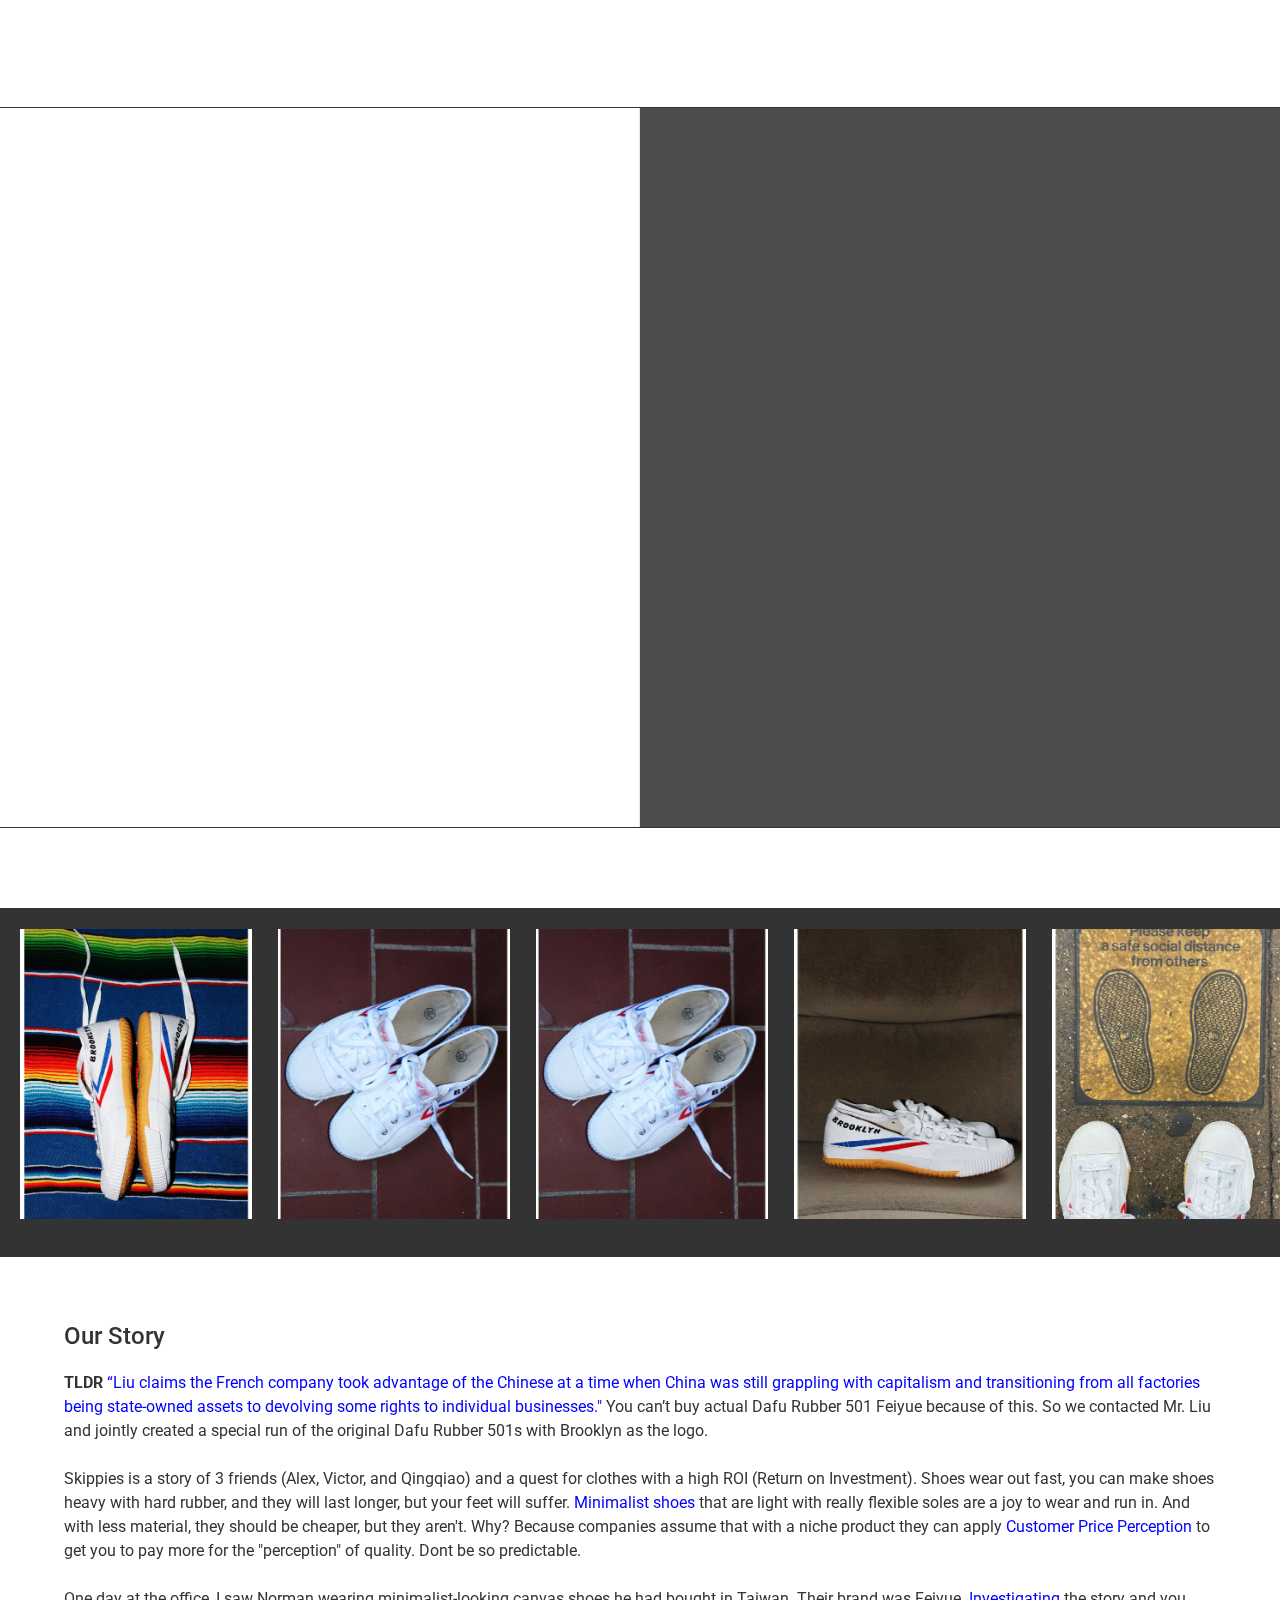
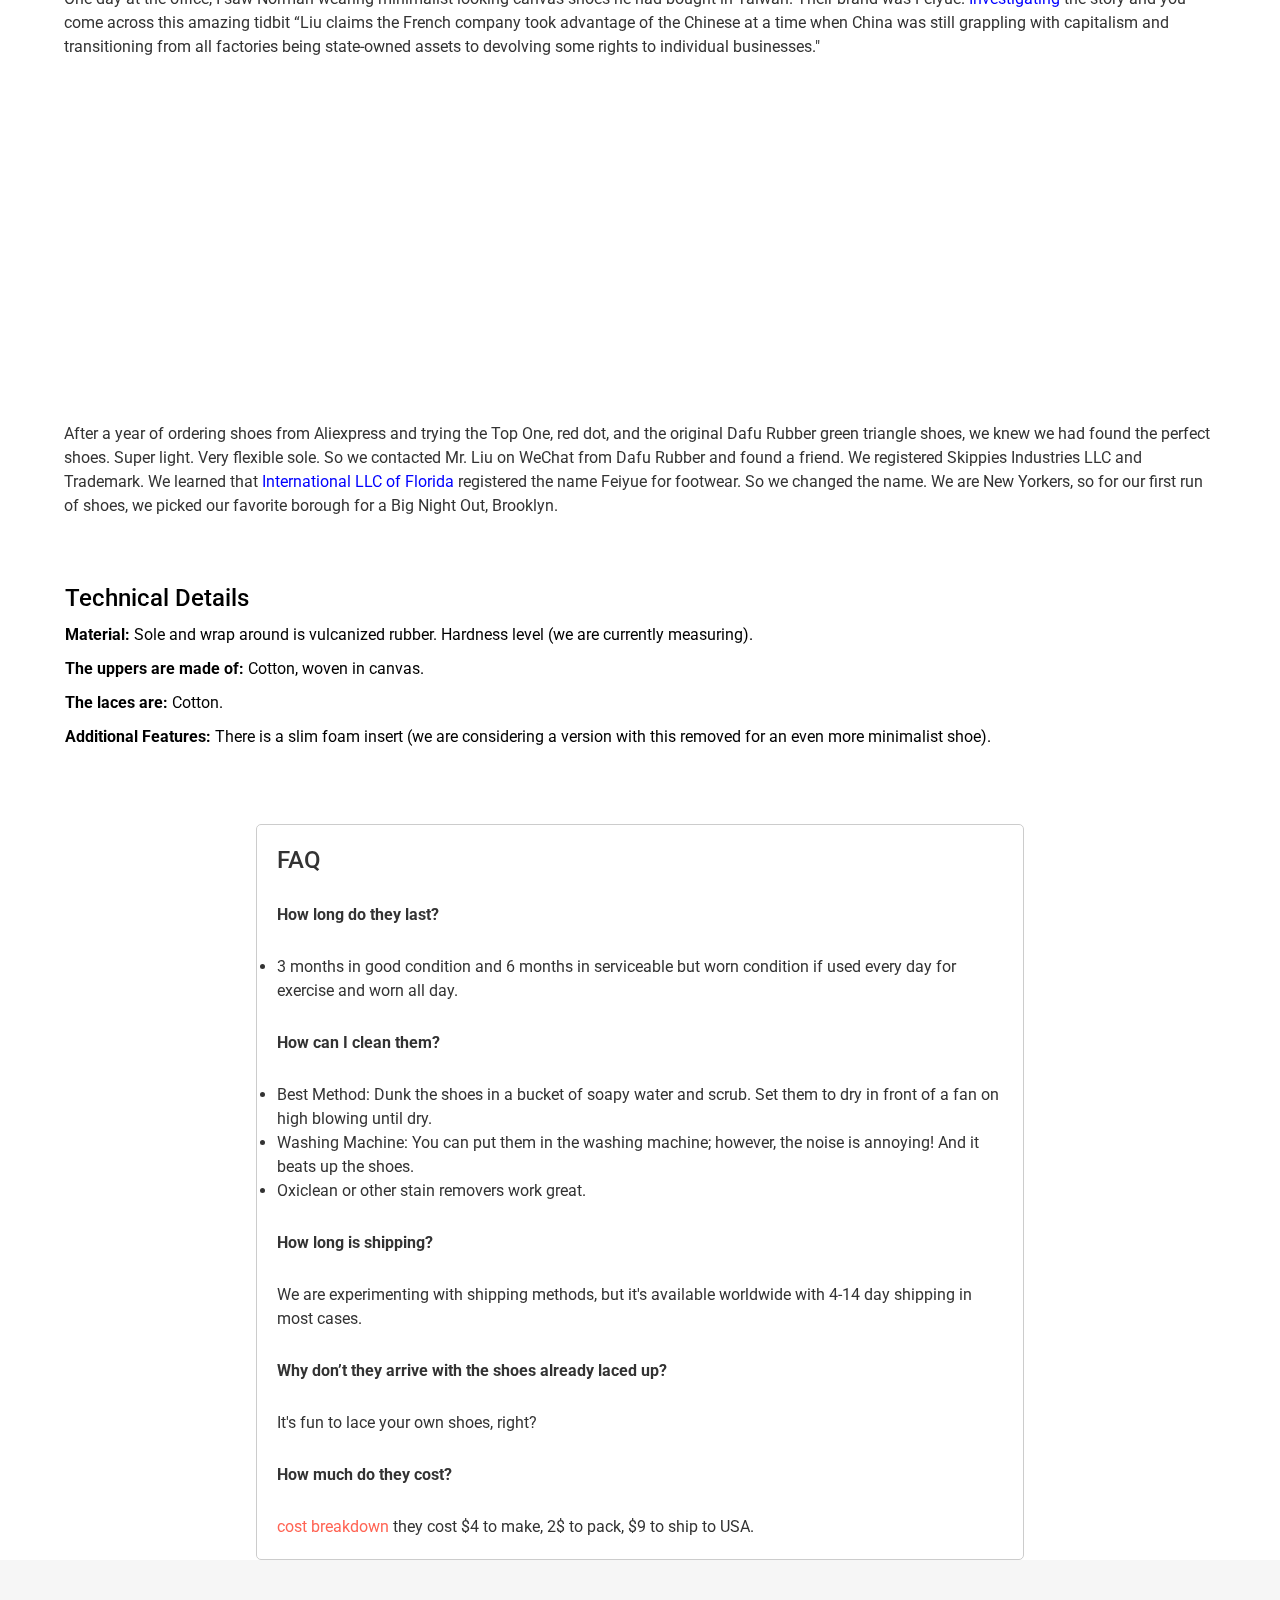
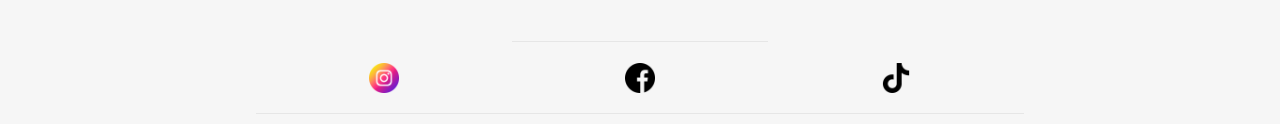
==== commit ada6dbb8: "add cost info" ====
--- a/website/index.html
+++ b/website/index.html
@@ -817,6 +817,10 @@
     <h3>Why don’t they arrive with the shoes already laced up?</h3>
     <p>It's fun to lace your own shoes, right?</p>
   </div>
+  <div class="faq-item">
+    <h3>How much do they cost?</h3>
+    <p> <a href="https://blog.labsbell.com/blog/SkippiesPart2"> cost breakdown </a> they cost $4 to make, 2$ to pack, $9 to ship to USA. </p>
+  </div>
 </div>
 
 <script>
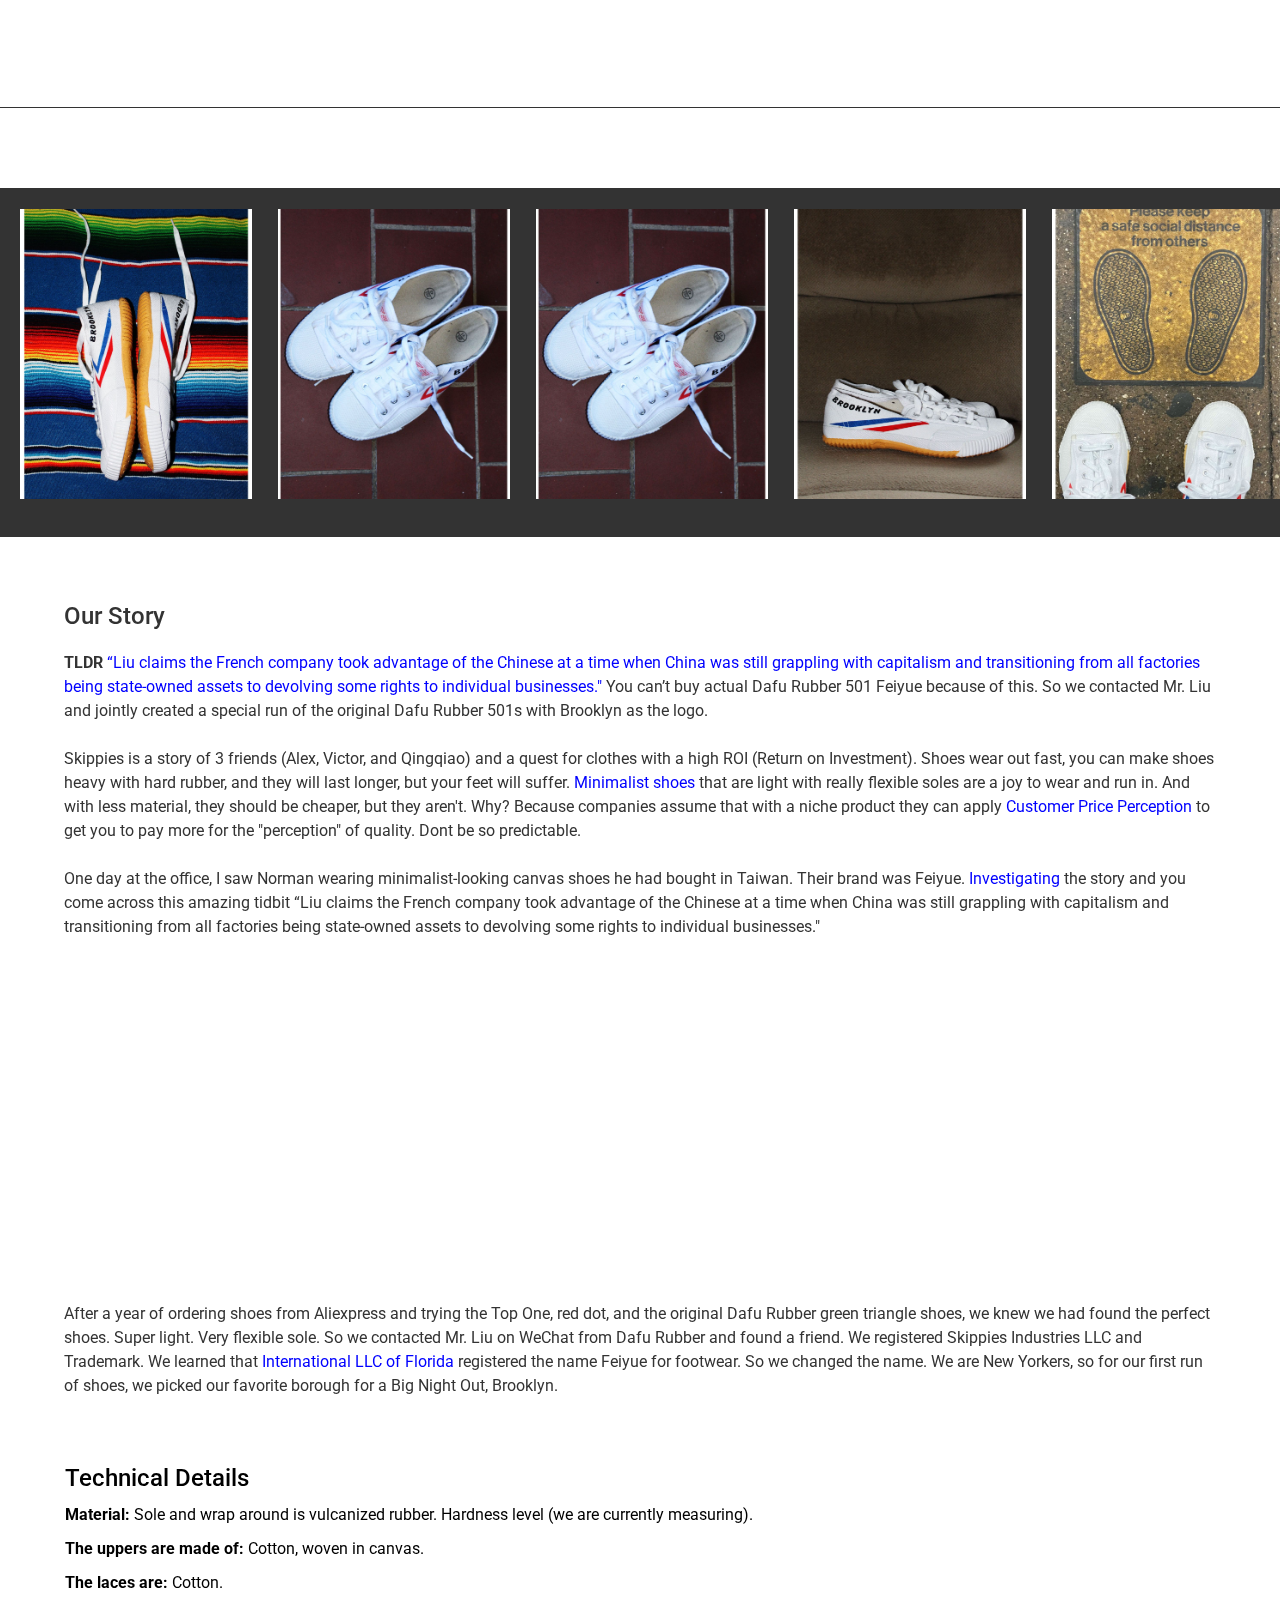
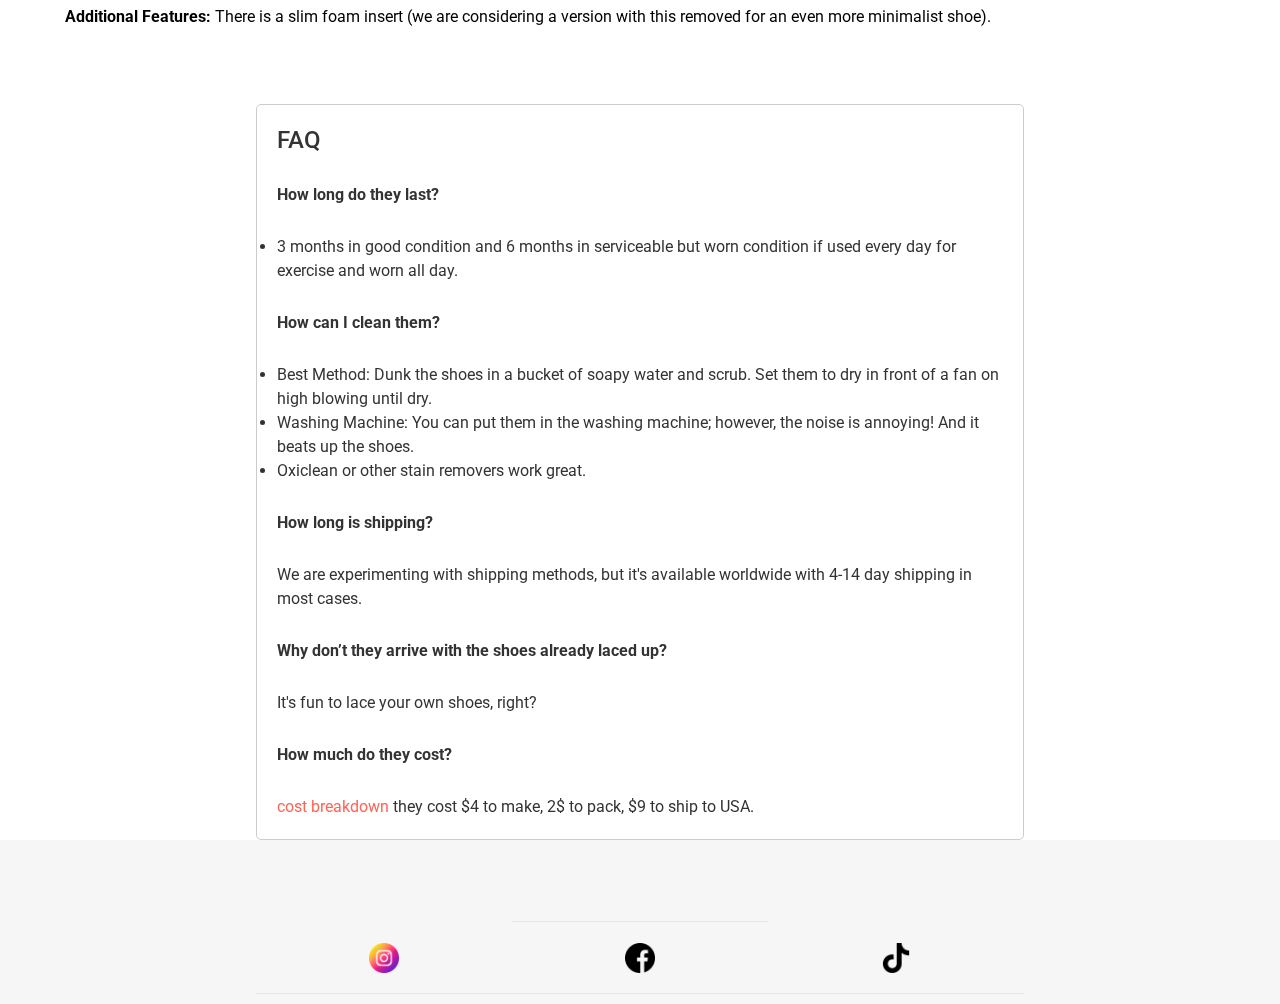
==== commit 3e7c7726: "new shoes" ====
--- a/website/index.html
+++ b/website/index.html
@@ -101,582 +101,290 @@
 		</div>
   </div>
 
-	<div class="sneakers row">
-		<div class="column-2 black">
-      <div class="row">
-			<img src="img/brooklyn-black-sneakers.png" class="shoes fade fade_ani" alt="Skippies shoes.">
-      </div>
-			<div id='product-component-1697496834485' class="row contact fade fade_ani">
-			 <h5 align="left">SELECT A SIZE</h5>
-       <script type="text/javascript">
-    /*<![CDATA[*/
-    (function () {
-      var scriptURL = 'https://sdks.shopifycdn.com/buy-button/latest/buy-button-storefront.min.js';
-      if (window.ShopifyBuy) {
-        if (window.ShopifyBuy.UI) {
-          ShopifyBuyInit();
-        } else {
-          loadScript();
-        }
+  <div id='collection-component-1729472948974'></div>
+  <script type="text/javascript">
+  /*<![CDATA[*/
+  (function () {
+    var scriptURL = 'https://sdks.shopifycdn.com/buy-button/latest/buy-button-storefront.min.js';
+    if (window.ShopifyBuy) {
+      if (window.ShopifyBuy.UI) {
+        ShopifyBuyInit();
       } else {
         loadScript();
       }
-      function loadScript() {
-        var script = document.createElement('script');
-        script.async = true;
-        script.src = scriptURL;
-        (document.getElementsByTagName('head')[0] || document.getElementsByTagName('body')[0]).appendChild(script);
-        script.onload = ShopifyBuyInit;
+    } else {
+      loadScript();
+    }
+    function loadScript() {
+      var script = document.createElement('script');
+      script.async = true;
+      script.src = scriptURL;
+      (document.getElementsByTagName('head')[0] || document.getElementsByTagName('body')[0]).appendChild(script);
+      script.onload = ShopifyBuyInit;
+    }
+    function ShopifyBuyInit() {
+      var client = ShopifyBuy.buildClient({
+        domain: '66ab06-2.myshopify.com',
+        storefrontAccessToken: '29d906580c5eb1ef459caec96da511c9',
+      });
+      ShopifyBuy.UI.onReady(client).then(function (ui) {
+        ui.createComponent('collection', {
+          id: '456990523679',
+          node: document.getElementById('collection-component-1729472948974'),
+          moneyFormat: '%24%7B%7Bamount%7D%7D',
+          options: {
+    "product": {
+      "styles": {
+        "product": {
+          "@media (min-width: 601px)": {
+            "max-width": "calc(33.33333% - 30px)",
+            "margin-left": "30px",
+            "margin-bottom": "50px",
+            "width": "calc(33.33333% - 30px)"
+          },
+          "img": {
+            "height": "calc(100% - 15px)",
+            "position": "absolute",
+            "left": "0",
+            "right": "0",
+            "top": "0"
+          },
+          "imgWrapper": {
+            "padding-top": "calc(75% + 15px)",
+            "position": "relative",
+            "height": "0"
+          }
+        },
+        "button": {
+          "font-family": "Roboto, sans-serif",
+          "font-weight": "bold",
+          "font-size": "16px",
+          "padding-top": "16px",
+          "padding-bottom": "16px",
+          ":hover": {
+            "background-color": "#e65a4c"
+          },
+          "background-color": "#ff6454",
+          ":focus": {
+            "background-color": "#e65a4c"
+          },
+          "border-radius": "8px"
+        },
+        "quantityInput": {
+          "font-size": "16px",
+          "padding-top": "16px",
+          "padding-bottom": "16px"
+        }
+      },
+      "text": {
+        "button": "Add to cart"
+      },
+      "googleFonts": [
+        "Roboto"
+      ]
+    },
+    "productSet": {
+      "styles": {
+        "products": {
+          "@media (min-width: 601px)": {
+            "margin-left": "-30px"
+          }
+        }
       }
-      function ShopifyBuyInit() {
-        var client = ShopifyBuy.buildClient({
-          domain: '66ab06-2.myshopify.com',
-          storefrontAccessToken: '29d906580c5eb1ef459caec96da511c9',
-        });
-        ShopifyBuy.UI.onReady(client).then(function (ui) {
-          ui.createComponent('product', {
-            id: '8727071195423',
-            node: document.getElementById('product-component-1697496834485'),
-            moneyFormat: '%24%7B%7Bamount%7D%7D',
-            options: {
-      "product": {
-        "styles": {
-          "product": {
-            "@media (min-width: 601px)": {
-              "max-width": "calc(25% - 20px)",
-              "margin-left": "20px",
-              "margin-bottom": "50px"
-            }
-          },
-          "button": {
-            "font-family": "Roboto, sans-serif",
-            "font-weight": "bold",
-            "font-size": "16px",
-            "padding-top": "16px",
-            "padding-bottom": "16px",
-            ":hover": {
-              "background-color": "#ff6454"
-            },
-            "background-color": "#006bb6",
-            ":focus": {
-              "background-color": "#ff6454"
-            },
-            "border-radius": "8px",
-            "padding-left": "22px",
-            "padding-right": "22px"
-          },
-          "quantityInput": {
-            "font-size": "16px",
-            "padding-top": "16px",
-            "padding-bottom": "16px"
+    },
+    "modalProduct": {
+      "contents": {
+        "img": false,
+        "imgWithCarousel": true,
+        "button": false,
+        "buttonWithQuantity": true
+      },
+      "styles": {
+        "product": {
+          "@media (min-width: 601px)": {
+            "max-width": "100%",
+            "margin-left": "0px",
+            "margin-bottom": "0px"
           }
         },
-        "contents": {
-          "img": false,
-          "title": false,
-          "price": false
-        },
-        "text": {
-          "button": "GET THE BROOKLYN MODEL"
-        },
-        "googleFonts": [
-          "Roboto"
-        ]
-      },
-      "productSet": {
-        "styles": {
-          "products": {
-            "@media (min-width: 601px)": {
-              "margin-left": "-20px"
-            }
-          }
-        }
-      },
-      "modalProduct": {
-        "contents": {
-          "img": false,
-          "imgWithCarousel": true,
-          "button": false,
-          "buttonWithQuantity": true
-        },
-        "styles": {
-          "product": {
-            "@media (min-width: 601px)": {
-              "max-width": "100%",
-              "margin-left": "0px",
-              "margin-bottom": "0px"
-            }
-          },
-          "button": {
-            "font-family": "Roboto, sans-serif",
-            "font-weight": "bold",
-            "font-size": "16px",
-            "padding-top": "16px",
-            "padding-bottom": "16px",
-            ":hover": {
-              "background-color": "#ff6454"
-            },
-            "background-color": "#006bb6",
-            ":focus": {
-              "background-color": "#ff6454"
-            },
-            "border-radius": "8px",
-            "padding-left": "22px",
-            "padding-right": "22px"
-          },
-          "quantityInput": {
-            "font-size": "16px",
-            "padding-top": "16px",
-            "padding-bottom": "16px"
-          }
-        },
-        "googleFonts": [
-          "Roboto"
-        ],
-        "text": {
-          "button": "Add to cart"
-        }
-      },
-      "option": {
-        "styles": {
-          "label": {
-            "font-family": "Roboto, sans-serif",
-            "font-weight": "bold"
-          },
-          "select": {
-            "font-family": "Roboto, sans-serif",
-            "font-weight": "bold"
-          }
-        },
-        "googleFonts": [
-          "Roboto"
-        ]
-      },
-      "cart": {
-        "styles": {
-          "button": {
-            "font-family": "Roboto, sans-serif",
-            "font-weight": "bold",
-            "font-size": "16px",
-            "padding-top": "16px",
-            "padding-bottom": "16px",
-            ":hover": {
-              "background-color": "#ff6454"
-            },
-            "background-color": "#006bb6",
-            ":focus": {
-              "background-color": "#ff6454"
-            },
-            "border-radius": "8px"
-          },
-          "title": {
-            "color": "#4d4d4d"
-          },
-          "header": {
-            "color": "#4d4d4d"
-          },
-          "lineItems": {
-            "color": "#4d4d4d"
-          },
-          "subtotalText": {
-            "color": "#4d4d4d"
-          },
-          "subtotal": {
-            "color": "#4d4d4d"
-          },
-          "notice": {
-            "color": "#4d4d4d"
-          },
-          "currency": {
-            "color": "#4d4d4d"
-          },
-          "close": {
-            "color": "#4d4d4d",
-            ":hover": {
-              "color": "#4d4d4d"
-            }
-          },
-          "empty": {
-            "color": "#4d4d4d"
-          },
-          "noteDescription": {
-            "color": "#4d4d4d"
-          },
-          "discountText": {
-            "color": "#4d4d4d"
-          },
-          "discountIcon": {
-            "fill": "#4d4d4d"
-          },
-          "discountAmount": {
+        "button": {
+          "font-family": "Roboto, sans-serif",
+          "font-weight": "bold",
+          "font-size": "16px",
+          "padding-top": "16px",
+          "padding-bottom": "16px",
+          ":hover": {
+            "background-color": "#e65a4c"
+          },
+          "background-color": "#ff6454",
+          ":focus": {
+            "background-color": "#e65a4c"
+          },
+          "border-radius": "8px"
+        },
+        "quantityInput": {
+          "font-size": "16px",
+          "padding-top": "16px",
+          "padding-bottom": "16px"
+        }
+      },
+      "googleFonts": [
+        "Roboto"
+      ],
+      "text": {
+        "button": "Add to cart"
+      }
+    },
+    "option": {
+      "styles": {
+        "label": {
+          "font-family": "Roboto, sans-serif",
+          "font-weight": "bold"
+        },
+        "select": {
+          "font-family": "Roboto, sans-serif",
+          "font-weight": "bold"
+        }
+      },
+      "googleFonts": [
+        "Roboto"
+      ]
+    },
+    "cart": {
+      "styles": {
+        "button": {
+          "font-family": "Roboto, sans-serif",
+          "font-weight": "bold",
+          "font-size": "16px",
+          "padding-top": "16px",
+          "padding-bottom": "16px",
+          ":hover": {
+            "background-color": "#e65a4c"
+          },
+          "background-color": "#ff6454",
+          ":focus": {
+            "background-color": "#e65a4c"
+          },
+          "border-radius": "8px"
+        },
+        "title": {
+          "color": "#4d4d4d"
+        },
+        "header": {
+          "color": "#4d4d4d"
+        },
+        "lineItems": {
+          "color": "#4d4d4d"
+        },
+        "subtotalText": {
+          "color": "#4d4d4d"
+        },
+        "subtotal": {
+          "color": "#4d4d4d"
+        },
+        "notice": {
+          "color": "#4d4d4d"
+        },
+        "currency": {
+          "color": "#4d4d4d"
+        },
+        "close": {
+          "color": "#4d4d4d",
+          ":hover": {
             "color": "#4d4d4d"
           }
         },
-        "text": {
-          "title": "My Skippies Shopping Cart",
-          "total": "Subtotal",
-          "button": "CONTINUE TO CHECKOUT"
-        },
-        "popup": false,
-        "googleFonts": [
-          "Roboto"
-        ]
-      },
-      "toggle": {
-        "styles": {
-          "toggle": {
-            "font-family": "Roboto, sans-serif",
-            "font-weight": "bold",
-            "background-color": "#ff6454",
-            ":hover": {
-              "background-color": "#006bb6"
-            },
-            ":focus": {
-              "background-color": "#006bb6"
-            }
-          },
-          "count": {
-            "font-size": "16px"
+        "empty": {
+          "color": "#4d4d4d"
+        },
+        "noteDescription": {
+          "color": "#4d4d4d"
+        },
+        "discountText": {
+          "color": "#4d4d4d"
+        },
+        "discountIcon": {
+          "fill": "#4d4d4d"
+        },
+        "discountAmount": {
+          "color": "#4d4d4d"
+        }
+      },
+      "text": {
+        "title": "My Skippies Shopping Cart",
+        "total": "Subtotal",
+        "button": "CONTINUE TO CHECKOUT"
+      },
+      "popup": false,
+      "googleFonts": [
+        "Roboto"
+      ]
+    },
+    "toggle": {
+      "styles": {
+        "toggle": {
+          "font-family": "Roboto, sans-serif",
+          "font-weight": "bold",
+          "background-color": "#ff6454",
+          ":hover": {
+            "background-color": "#e65a4c"
+          },
+          ":focus": {
+            "background-color": "#e65a4c"
           }
         },
-        "googleFonts": [
-          "Roboto"
-        ]
-      },
-      "lineItem": {
-        "styles": {
-          "variantTitle": {
-            "color": "#4d4d4d"
-          },
-          "title": {
-            "color": "#4d4d4d"
-          },
-          "price": {
-            "color": "#4d4d4d"
-          },
-          "fullPrice": {
-            "color": "#4d4d4d"
-          },
-          "discount": {
-            "color": "#4d4d4d"
-          },
-          "discountIcon": {
-            "fill": "#4d4d4d"
-          },
-          "quantity": {
-            "color": "#4d4d4d"
-          },
-          "quantityIncrement": {
-            "color": "#4d4d4d",
-            "border-color": "#4d4d4d"
-          },
-          "quantityDecrement": {
-            "color": "#4d4d4d",
-            "border-color": "#4d4d4d"
-          },
-          "quantityInput": {
-            "color": "#4d4d4d",
-            "border-color": "#4d4d4d"
-          }
+        "count": {
+          "font-size": "16px"
+        }
+      },
+      "googleFonts": [
+        "Roboto"
+      ]
+    },
+    "lineItem": {
+      "styles": {
+        "variantTitle": {
+          "color": "#4d4d4d"
+        },
+        "title": {
+          "color": "#4d4d4d"
+        },
+        "price": {
+          "color": "#4d4d4d"
+        },
+        "fullPrice": {
+          "color": "#4d4d4d"
+        },
+        "discount": {
+          "color": "#4d4d4d"
+        },
+        "discountIcon": {
+          "fill": "#4d4d4d"
+        },
+        "quantity": {
+          "color": "#4d4d4d"
+        },
+        "quantityIncrement": {
+          "color": "#4d4d4d",
+          "border-color": "#4d4d4d"
+        },
+        "quantityDecrement": {
+          "color": "#4d4d4d",
+          "border-color": "#4d4d4d"
+        },
+        "quantityInput": {
+          "color": "#4d4d4d",
+          "border-color": "#4d4d4d"
         }
       }
-    },
-          });
+    }
+  },
         });
-      }
-    })();
-    /*]]>*/
-    </script>
-          </div>
-        </div>
-        <div class="column-2 white">
-          <div class="row">
-          <img src="img/brooklyn-white-sneakers.png" class="shoes fade fade_ani" alt="Skippies shoes.">
-          </div>
-          <div id='product-component-1692741425163' class="contact fade fade_ani">
-          <h5 align="left" style="color:#ffffff">SELECT A SIZE</h5>
-        </div>
-    <script type="text/javascript">
-    /*<![CDATA[*/
-    (function () {
-      var scriptURL = 'https://sdks.shopifycdn.com/buy-button/latest/buy-button-storefront.min.js';
-      if (window.ShopifyBuy) {
-        if (window.ShopifyBuy.UI) {
-          ShopifyBuyInit();
-        } else {
-          loadScript();
-        }
-      } else {
-        loadScript();
-      }
-      function loadScript() {
-        var script = document.createElement('script');
-        script.async = true;
-        script.src = scriptURL;
-        (document.getElementsByTagName('head')[0] || document.getElementsByTagName('body')[0]).appendChild(script);
-        script.onload = ShopifyBuyInit;
-      }
-      function ShopifyBuyInit() {
-        var client = ShopifyBuy.buildClient({
-          domain: '66ab06-2.myshopify.com',
-          storefrontAccessToken: '29d906580c5eb1ef459caec96da511c9',
-        });
-        ShopifyBuy.UI.onReady(client).then(function (ui) {
-          ui.createComponent('product', {
-            id: '8495640707359',
-            node: document.getElementById('product-component-1692741425163'),
-            moneyFormat: '%24%7B%7Bamount%7D%7D',
-            options: {
-      "product": {
-        "styles": {
-          "product": {
-            "@media (min-width: 601px)": {
-              "max-width": "calc(25% - 20px)",
-              "margin-left": "20px",
-              "margin-bottom": "50px"
-            }
-          },
-          "button": {
-            "font-family": "Roboto, sans-serif",
-            "font-weight": "bold",
-            "font-size": "16px",
-            "padding-top": "16px",
-            "padding-bottom": "16px",
-            ":hover": {
-              "background-color": "#006bb6"
-            },
-            "background-color": "#ff6454",
-            ":focus": {
-              "background-color": "#ff6454"
-            },
-            "border-radius": "8px",
-            "padding-left": "22px",
-            "padding-right": "22px"
-          },
-          "quantityInput": {
-            "font-size": "16px",
-            "padding-top": "16px",
-            "padding-bottom": "16px"
-          }
-        },
-        "contents": {
-          "img": false,
-          "title": false,
-          "price": false
-        },
-        "text": {
-          "button": "GET THE BROOKLYN MODEL"
-        },
-        "googleFonts": [
-          "Roboto"
-        ]
-      },
-      "productSet": {
-        "styles": {
-          "products": {
-            "@media (min-width: 601px)": {
-              "margin-left": "-20px"
-            }
-          }
-        }
-      },
-      "modalProduct": {
-        "contents": {
-          "img": false,
-          "imgWithCarousel": true,
-          "button": false,
-          "buttonWithQuantity": true
-        },
-        "styles": {
-          "product": {
-            "@media (min-width: 601px)": {
-              "max-width": "100%",
-              "margin-left": "0px",
-              "margin-bottom": "0px"
-            }
-          },
-          "button": {
-            "font-family": "Roboto, sans-serif",
-            "font-weight": "bold",
-            "font-size": "16px",
-            "padding-top": "16px",
-            "padding-bottom": "16px",
-            ":hover": {
-              "background-color": "#006bb6"
-            },
-            "background-color": "#ff6454",
-            ":focus": {
-              "background-color": "#ff6454"
-            },
-            "border-radius": "8px",
-            "padding-left": "22px",
-            "padding-right": "22px"
-          },
-          "quantityInput": {
-            "font-size": "16px",
-            "padding-top": "16px",
-            "padding-bottom": "16px"
-          }
-        },
-        "googleFonts": [
-          "Roboto"
-        ],
-        "text": {
-          "button": "Add to cart"
-        }
-      },
-      "option": {
-        "styles": {
-          "label": {
-            "font-family": "Roboto, sans-serif",
-            "font-weight": "bold"
-          },
-          "select": {
-            "font-family": "Roboto, sans-serif",
-            "font-weight": "bold"
-          }
-        },
-        "googleFonts": [
-          "Roboto"
-        ]
-      },
-      "cart": {
-        "styles": {
-          "button": {
-            "font-family": "Roboto, sans-serif",
-            "font-weight": "bold",
-            "font-size": "16px",
-            "padding-top": "16px",
-            "padding-bottom": "16px",
-            ":hover": {
-              "background-color": "#006bb6"
-            },
-            "background-color": "#006bb6",
-            ":focus": {
-              "background-color": "#ff6454"
-            },
-            "border-radius": "8px"
-          },
-          "title": {
-            "color": "#4d4d4d"
-          },
-          "header": {
-            "color": "#4d4d4d"
-          },
-          "lineItems": {
-            "color": "#4d4d4d"
-          },
-          "subtotalText": {
-            "color": "#4d4d4d"
-          },
-          "subtotal": {
-            "color": "#4d4d4d"
-          },
-          "notice": {
-            "color": "#4d4d4d"
-          },
-          "currency": {
-            "color": "#4d4d4d"
-          },
-          "close": {
-            "color": "#4d4d4d",
-            ":hover": {
-              "color": "#4d4d4d"
-            }
-          },
-          "empty": {
-            "color": "#4d4d4d"
-          },
-          "noteDescription": {
-            "color": "#4d4d4d"
-          },
-          "discountText": {
-            "color": "#4d4d4d"
-          },
-          "discountIcon": {
-            "fill": "#4d4d4d"
-          },
-          "discountAmount": {
-            "color": "#4d4d4d"
-          }
-        },
-        "text": {
-          "title": "My Skippies Shopping Cart",
-          "total": "Subtotal",
-          "button": "CONTINUE TO CHECKOUT"
-        },
-        "popup": false,
-        "googleFonts": [
-          "Roboto"
-        ]
-      },
-      "toggle": {
-        "styles": {
-          "toggle": {
-            "font-family": "Roboto, sans-serif",
-            "font-weight": "bold",
-            "background-color": "#ff6454",
-            ":hover": {
-              "background-color": "#006bb6"
-            },
-            ":focus": {
-              "background-color": "#006bb6"
-            }
-          },
-          "count": {
-            "font-size": "16px"
-          }
-        },
-        "googleFonts": [
-          "Roboto"
-        ]
-      },
-      "lineItem": {
-        "styles": {
-          "variantTitle": {
-            "color": "#4d4d4d"
-          },
-          "title": {
-            "color": "#4d4d4d"
-          },
-          "price": {
-            "color": "#4d4d4d"
-          },
-          "fullPrice": {
-            "color": "#4d4d4d"
-          },
-          "discount": {
-            "color": "#4d4d4d"
-          },
-          "discountIcon": {
-            "fill": "#4d4d4d"
-          },
-          "quantity": {
-            "color": "#4d4d4d"
-          },
-          "quantityIncrement": {
-            "color": "#4d4d4d",
-            "border-color": "#4d4d4d"
-          },
-          "quantityDecrement": {
-            "color": "#4d4d4d",
-            "border-color": "#4d4d4d"
-          },
-          "quantityInput": {
-            "color": "#4d4d4d",
-            "border-color": "#4d4d4d"
-          }
-        }
-      }
-    },
-          });
-        });
-      }
-    })();
-    /*]]>*/
-    </script>
-	 </div>
-  </div>
+      });
+    }
+  })();
+  /*]]>*/
+  </script>
 <div>
     <div class="container size" align="center">
       <div class="wrap popup contact fade fade_ani" onclick="myFunction()"><h3>SIZE CONVERSION CHART</h3>
